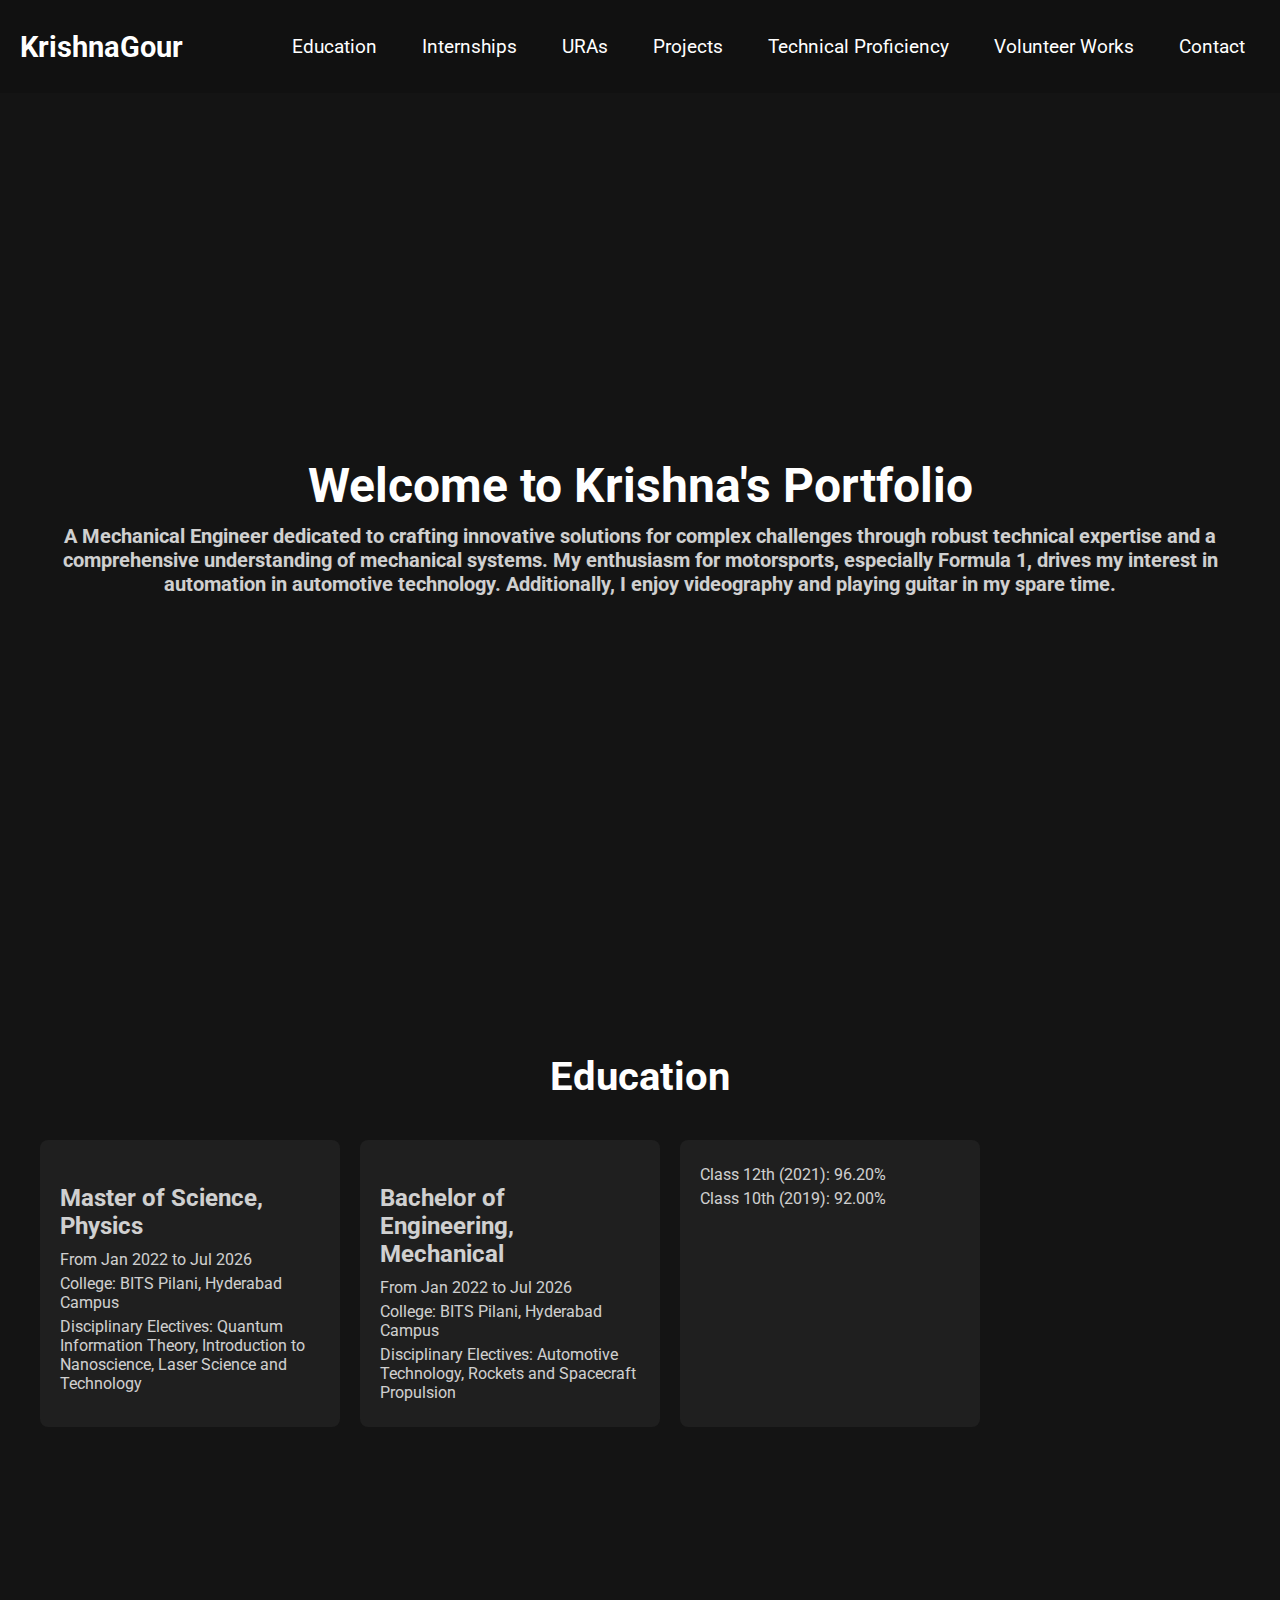
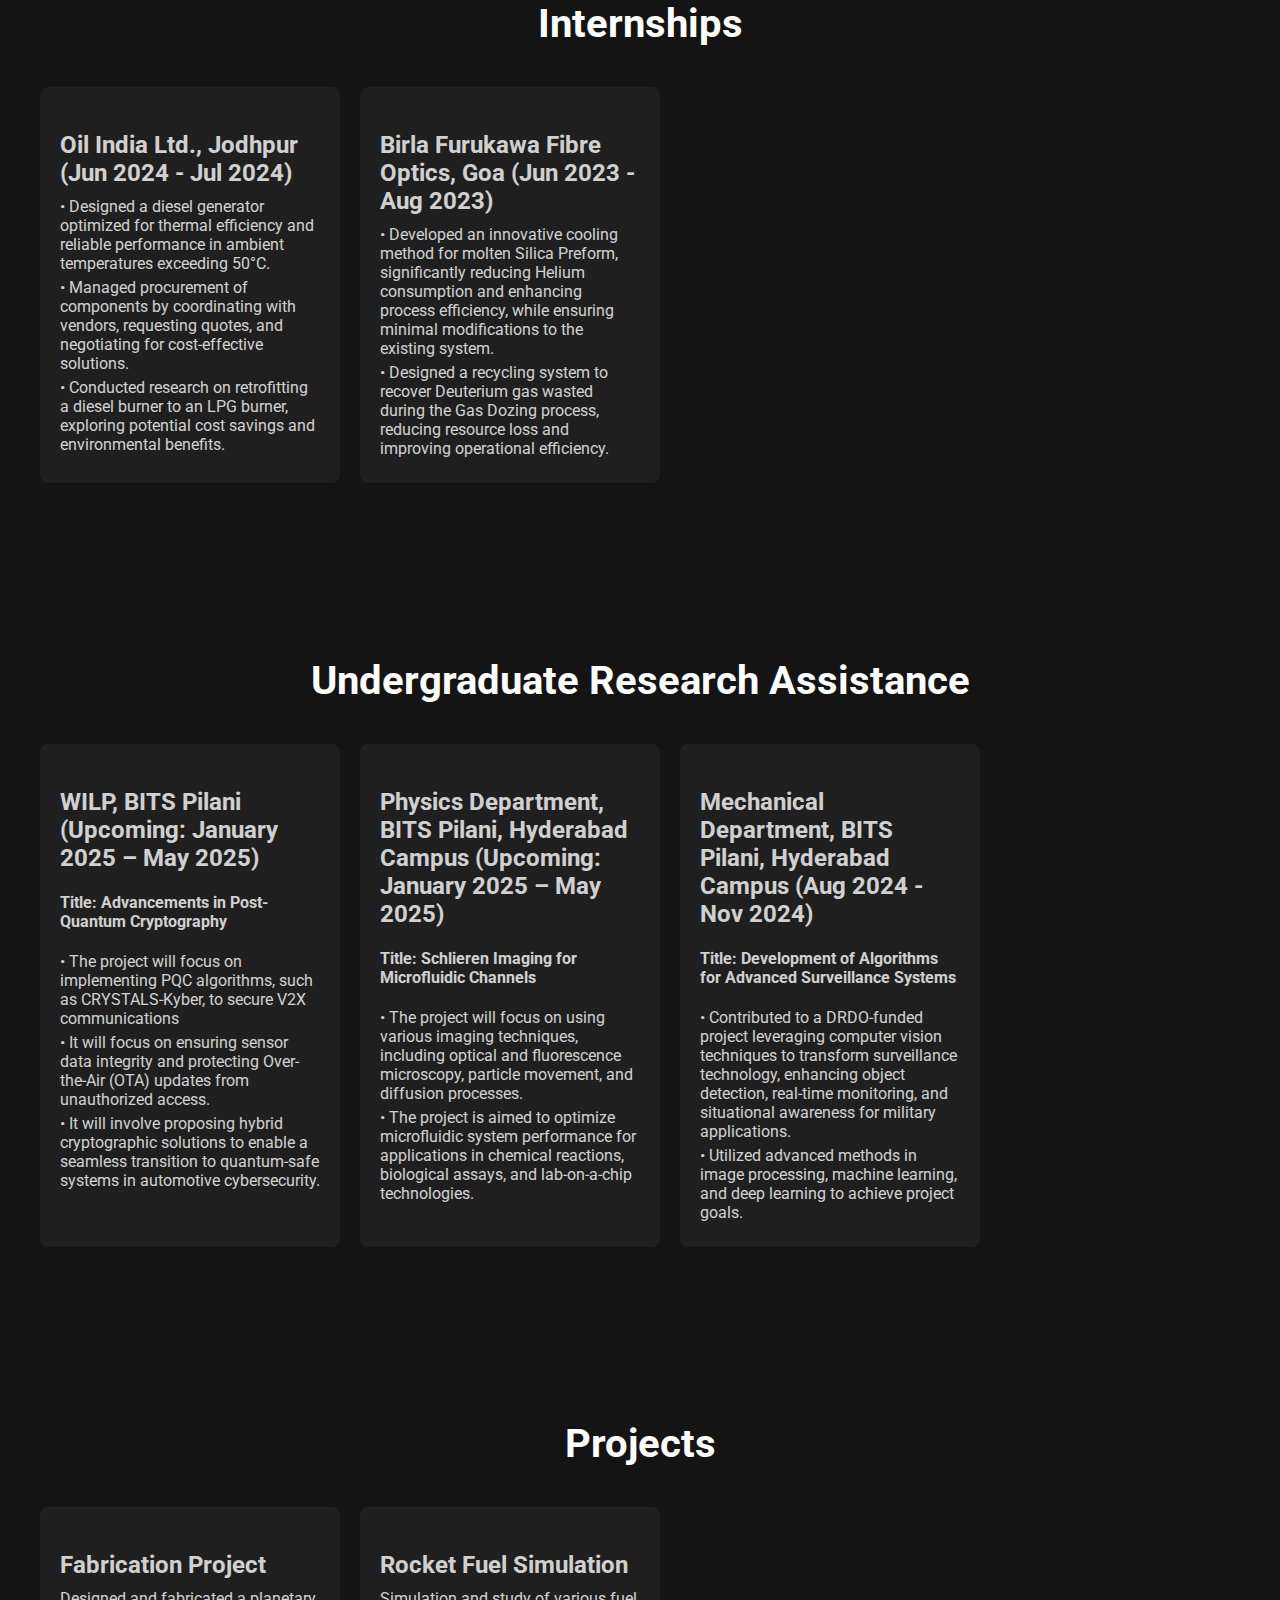
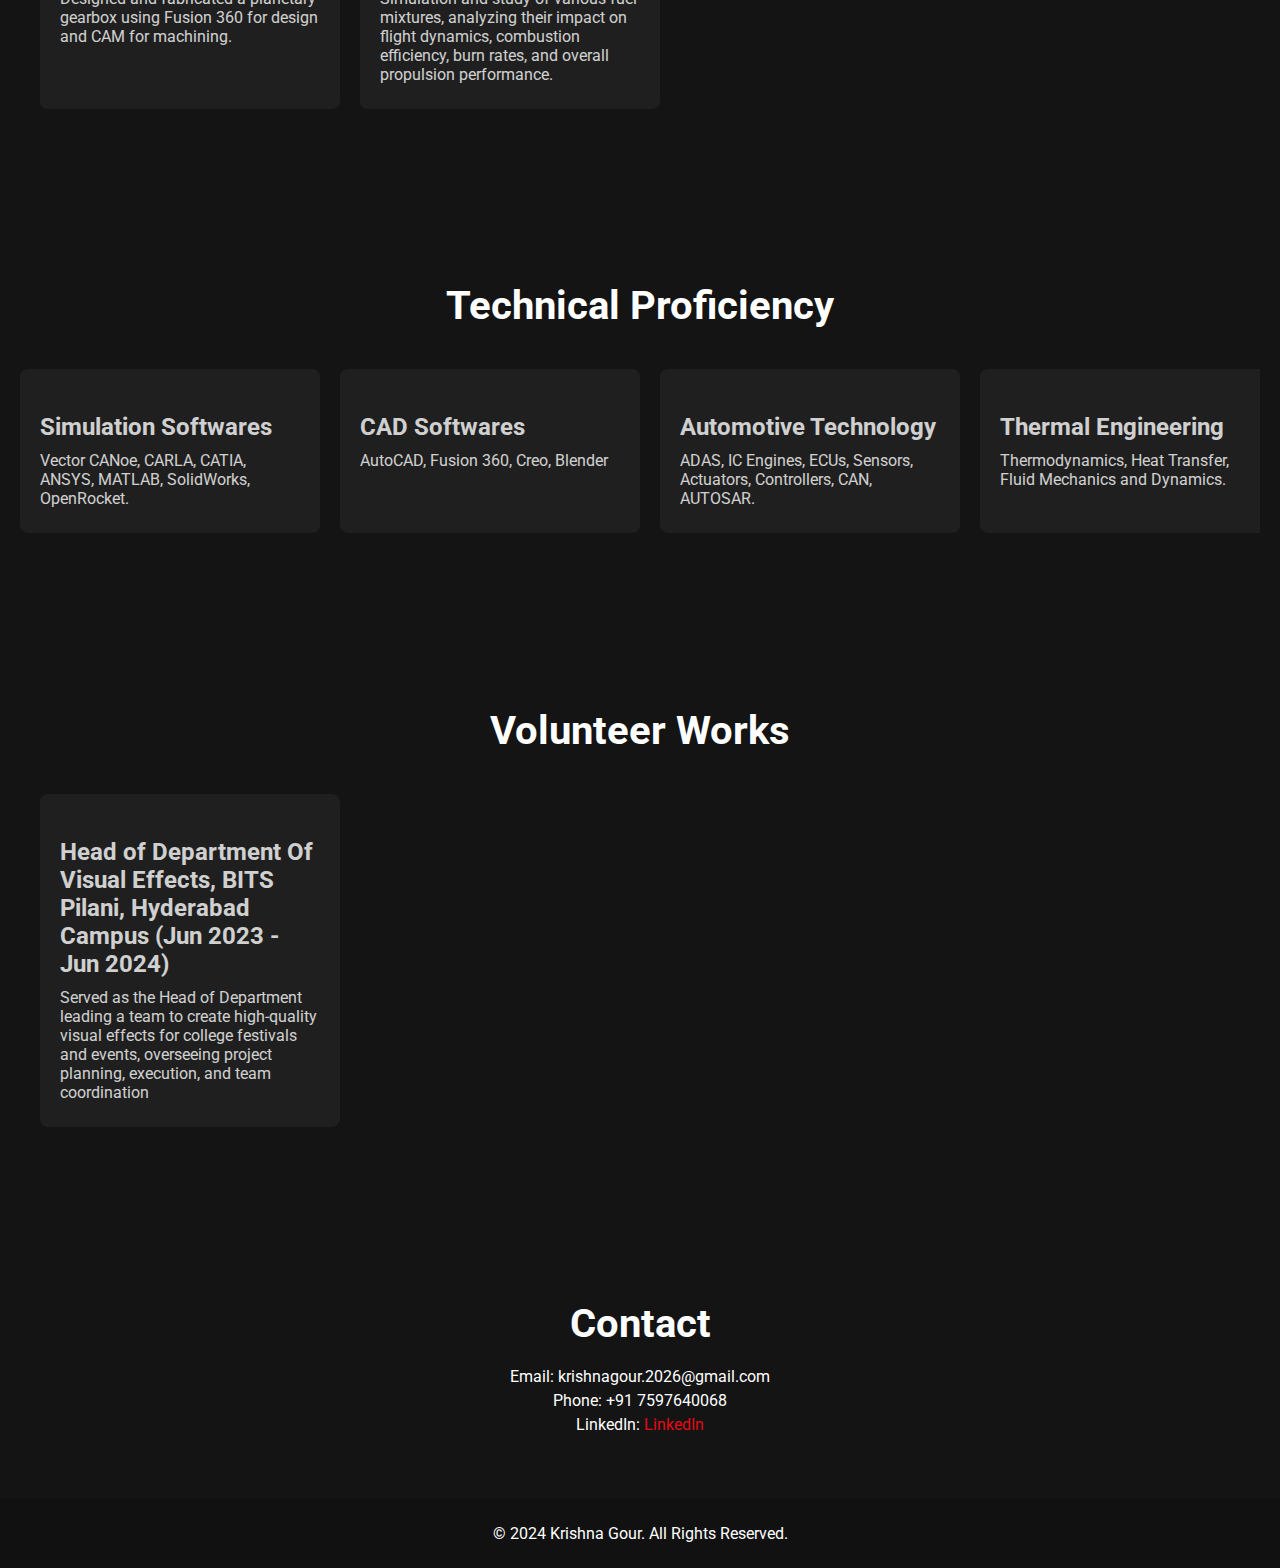
==== index.html @ 131bc6b9 "Update index.html" ====
<!DOCTYPE html>
<html lang="en">
<head>
  <meta charset="UTF-8">
  <meta name="viewport" content="width=device-width, initial-scale=1.0">
  <title>Krishna</title>
  <link rel="stylesheet" href="style.css">
  <script src="https://github.com/Krishna-Gour/er.krishnagour/blob/main/script.js"></script>
  <div id="menu-toggle" onclick="toggleMenu()">☰</div>
  <link rel="preconnect" href="https://fonts.googleapis.com">
  <link href="https://fonts.googleapis.com/css2?family=Roboto:wght@400;700&display=swap" rel="stylesheet">
</head>
<body>
  <div id="main-container">
    <nav id="navbar">
      <div id="logo">KrishnaGour</div>
      <div id="menu-toggle" onclick="toggleMenu()">☰</div>
      <div id="nav-links">
        <a href="#education">Education</a>
        <a href="#experience">Internships</a>
        <a href="#experience2">URAs</a>
        <a href="#projects">Projects</a>
        <a href="#skills">Technical Proficiency</a>
        <a href="#experience3">Volunteer Works</a>
        <a href="#contact">Contact</a>
      </div>
    </nav>

    <header id="hero">
      <div id="hero-text">
        <h1>Welcome to Krishna's Portfolio</h1>
        <h2>A Mechanical Engineer dedicated to crafting innovative solutions for complex challenges through robust technical expertise and a comprehensive understanding of mechanical systems. My enthusiasm for motorsports, especially Formula 1, drives my interest in automation in automotive technology. Additionally, I enjoy videography and playing guitar in my spare time.</h2>
      </div>
    </header>

    <section id="education" class="category slider">
      <h2>Education</h2>
      <div class="slider-container">
        <div class="slide">
          <h3>Master of Science, Physics</h3>
          <p>From Jan 2022 to Jul 2026</p>
          <p>College: BITS Pilani, Hyderabad Campus</p>
          <p>Disciplinary Electives: Quantum Information Theory, Introduction to Nanoscience, Laser Science and Technology</p>
        </div>
        <div class="slide">
          <h3>Bachelor of Engineering, Mechanical</h3>
          <p>From Jan 2022 to Jul 2026</p>
          <p>College: BITS Pilani, Hyderabad Campus</p>
          <p>Disciplinary Electives: Automotive Technology, Rockets and Spacecraft Propulsion</p>
        </div>
        <div class="slide">
          <p>Class 12th (2021): 96.20%</p>
          <p>Class 10th (2019): 92.00%</p>
        </div>
      </div>
    </section>

    <section id="experience" class="category slider">
      <h2>Internships</h2>
      <div class="slider-container">
        <div class="slide">
          <h3>Oil India Ltd., Jodhpur (Jun 2024 - Jul 2024)</h3>
             <p>• Designed a diesel generator optimized for thermal efficiency and reliable performance in ambient temperatures exceeding 50°C.</p>
             <p>• Managed procurement of components by coordinating with vendors, requesting quotes, and negotiating for cost-effective solutions.</p>
             <p>• Conducted research on retrofitting a diesel burner to an LPG burner, exploring potential cost savings and environmental benefits.</p>
        </div>
        <div class="slide">
          <h3>Birla Furukawa Fibre Optics, Goa (Jun 2023 - Aug 2023)</h3>
             <p>• Developed an innovative cooling method for molten Silica Preform, significantly reducing Helium consumption and enhancing process efficiency, while ensuring minimal modifications to the existing system.</p>
             <p>• Designed a recycling system to recover Deuterium gas wasted during the Gas Dozing process, reducing resource loss and improving operational efficiency.</p>
        </div>
      </div>
    </section>

    <section id="experience2" class="category slider">
      <h2>Undergraduate Research Assistance</h2>
      <div class="slider-container">
        <div class="slide">
          <h3>WILP, BITS Pilani (Upcoming: January 2025 – May 2025) </h3>
          <h4>Title: Advancements in Post-Quantum Cryptography </h4>
             <p>• The project will focus on implementing PQC algorithms, such as CRYSTALS-Kyber, to secure V2X communications</p>
             <p>• It will focus on ensuring sensor data integrity and protecting Over-the-Air (OTA) updates from unauthorized access.</p>
             <p>• It will involve proposing hybrid cryptographic solutions to enable a seamless transition to quantum-safe systems in automotive cybersecurity.</p>
        </div>
        <div class="slide">
          <h3>Physics Department, BITS Pilani, Hyderabad Campus (Upcoming: January 2025 – May 2025) </h3>
          <h4>Title: Schlieren Imaging for Microfluidic Channels </h4>
             <p>• The project will focus on using various imaging techniques, including optical and fluorescence microscopy, particle movement, and diffusion processes.</p>
             <p>• The project is aimed to optimize microfluidic system performance for applications in chemical reactions, biological assays, and lab-on-a-chip technologies.</p>
        </div>
        <div class="slide">
          <h3>Mechanical Department, BITS Pilani, Hyderabad Campus (Aug 2024 - Nov 2024) </h3>
          <h4>Title: Development of Algorithms for Advanced Surveillance Systems </h4>
             <p>• Contributed to a DRDO-funded project leveraging computer vision techniques to transform surveillance technology, enhancing object detection, real-time monitoring, and situational awareness for military applications.</p>
             <p>• Utilized advanced methods in image processing, machine learning, and deep learning to achieve project goals.</p>
        </div>
      </div>
    </section>

    <section id="projects" class="category slider">
      <h2>Projects</h2>
      <div class="slider-container">
        <div class="slide">
          <h3>Fabrication Project</h3>
          <p>Designed and fabricated a planetary gearbox using Fusion 360 for design and CAM for machining.</p>
        </div>
        <div class="slide">
          <h3>Rocket Fuel Simulation</h3>
          <p>Simulation and study of various fuel mixtures, analyzing their impact on flight dynamics, combustion efficiency, burn rates, and overall propulsion performance.</p>
        </div>
      </div>
    </section>

    <section id="skills" class="category slider">
      <h2>Technical Proficiency</h2>
      <div class="slider-container">
        <div class="slide">
          <h3>Simulation Softwares</h3>
          <p>Vector CANoe, CARLA, CATIA, ANSYS, MATLAB, SolidWorks, OpenRocket.</p>
        </div>
        <div class="slide">
          <h3>CAD Softwares</h3>
          <p>AutoCAD, Fusion 360, Creo, Blender</p>
        </div>
        <div class="slide">
          <h3>Automotive Technology</h3>
          <p>ADAS, IC Engines, ECUs, Sensors, Actuators, Controllers, CAN, AUTOSAR.</p>
        </div>
        <div class="slide">
          <h3>Thermal Engineering</h3>
          <p>Thermodynamics, Heat Transfer, Fluid Mechanics and Dynamics.</p>
        </div>
        <div class="slide">
          <h3>Programming Languages</h3>
          <p>C, C++, SQL</p>
        </div>
        <div class="slide">
          <h3>Computer Vision</h3>
          <p>Image Processing, Object Detection and Tracking.</p>
        </div>
        <div class="slide">
          <h3>Others</h3>
          <p>Arduino, Web Development, Mathematics, Physics, Videography</p>
        </div>
      </div>
    </section>

    <section id="experience3" class="category slider">
      <h2>Volunteer Works</h2>
      <div class="slider-container">
        <div class="slide">
          <h3>Head of Department Of Visual Effects, BITS Pilani, Hyderabad Campus (Jun 2023 - Jun 2024)</h3>
             <p>Served as the Head of Department leading a team to create high-quality visual effects for college festivals and events, overseeing project planning, execution, and team coordination</p>
        </div>
      </div>
    </section>

    <section id="contact" class="category">
      <h2>Contact</h2>
      <div class="item">
        <p>Email: krishnagour.2026@gmail.com</p>
        <p>Phone: +91 7597640068</p>
        <p>LinkedIn: <a href="https://www.linkedin.com/in/krishnagour">LinkedIn</a></p>
      </div>
    </section>
  </div>

  <footer id="footer">
    <p>&copy; 2024 Krishna Gour. All Rights Reserved.</p>
  </footer>
</body>
</html>
---- style.css ----
/* Global Styles */
body {
  font-family: 'Roboto', sans-serif;
  background-color: #141414;
  margin: 0;
  padding: 0;
  color: white;
}

#main-container {
  margin-top: 60px;
}

/* Navbar Styles */
#navbar {
  position: fixed;
  top: 0;
  width: 100%;
  background-color: #111;
  padding: 20px;
  display: flex;
  justify-content: space-between;
  align-items: center;
  z-index: 1000;
  box-sizing: border-box;
}

#logo {
  font-size: 1.8rem;
  font-weight: bold;
}

#nav-links a {
  color: white;
  margin: 15px;
  text-decoration: none;
  font-size: 1.5rem;
  transition: color 0.3s ease;
}

#nav-links a:hover {
  color: #e50914;
}

#hero {
  background-size: cover;
  background-position: center;
  height: 100vh;
  display: flex;
  justify-content: center;
  align-items: center;
  text-align: center;
}

#hero-text h1 {
  font-size: 3rem;
  margin-bottom: 10px;
}

#hero-text h2 {
  font-size: 1.25rem;
  max-width: 1200px;
  margin: 0 auto;
  opacity: 0.8;
}

.category {
  padding: 60px 20px;
  text-align: center;
}

.category h2 {
  font-size: 2.5rem;
  margin-bottom: 20px;
}

.slider-container {
  display: flex;
  overflow-x: scroll;
  padding: 20px;
  gap: 20px;
  scroll-snap-type: x mandatory;
}

.slide {
  background-color: #222;
  padding: 20px;
  border-radius: 8px;
  width: 300px;
  flex-shrink: 0;
  box-sizing: border-box;
  text-align: left;
  scroll-snap-align: start;
  opacity: 0.8;
  transition: transform 0.3s ease, opacity 0.3s ease;
}

.slide:hover {
  transform: scale(1.05);
  opacity: 1;
}

h3 {
  font-size: 1.5rem;
  margin-bottom: 10px;
}

p {
  font-size: 1rem;
  margin: 5px 0;
}

#contact .item {
  text-align: center;
}

#contact a {
  color: #e50914;
  text-decoration: none;
}

#footer {
  text-align: center;
  padding: 20px;
  background-color: #111;
  color: white;
  font-size: 0.9rem;
}

/* Custom Scrollbar */
::-webkit-scrollbar {
  width: 10px; /* Width of the scrollbar */
}

::-webkit-scrollbar-thumb {
  background-color: #e50914; /* Color of the scrollbar thumb */
  border-radius: 10px;
  transition: background-color 0.3s ease;
}

::-webkit-scrollbar-thumb:hover {
  background-color: #b30e11; /* Darker color when hovered */
}

::-webkit-scrollbar-track {
  background: #333; /* Background color of the scrollbar track */
  border-radius: 10px;
}

/* Responsive Styles */
@media (max-width: 768px) {
  #navbar {
    flex-direction: column;
    align-items: flex-start;
  }

  #nav-links {
    display: flex;
    flex-direction: column;
    align-items: flex-start;
    margin-top: 10px;
  }

  #hero-text h1 {
    font-size: 2rem;
  }

  #hero-text h2 {
    font-size: 1.2rem;
  }

  .slider-container {
    flex-direction: column;
  }
}

/* Navbar Styles */
#navbar {
  position: fixed;
  top: 0;
  width: 100%;
  background-color: #111;
  padding: 20px;
  display: flex;
  justify-content: space-between;
  align-items: center;
  z-index: 1000;
  box-sizing: border-box;
}

#logo {
  font-size: 1.8rem;
  font-weight: bold;
}

#nav-links {
  display: flex;
  gap: 15px;
}

#nav-links a {
  color: white;
  text-decoration: none;
  font-size: 1.2rem;
  transition: color 0.3s ease;
}

#nav-links a:hover {
  color: #e50914;
}

/* Menu Toggle Button */
#menu-toggle {
  display: none;
  font-size: 2rem;
  color: white;
  cursor: pointer;
}

/* Responsive Styles */
@media (max-width: 768px) {
  #menu-toggle {
    display: block;
  }

#nav-links {
  display: none;
  flex-direction: column;
  background-color: #111;
  position: absolute;
  top: 60px;
  right: 0;
  width: 100%;
  padding: 10px 0;
}

/* Show dropdown menu when active */
#nav-links.active {
  display: flex;
}

/* Menu toggle button */
#menu-toggle {
  display: none;
  font-size: 2rem;
  color: white;
  cursor: pointer;
}

/* Responsive styles */
@media (max-width: 768px) {
  #menu-toggle {
    display: block; /* Show hamburger icon */
  }

  #nav-links {
    display: none; /* Hide menu by default */
  }

  #nav-links.active {
    display: flex; /* Show menu when active */
  }
}
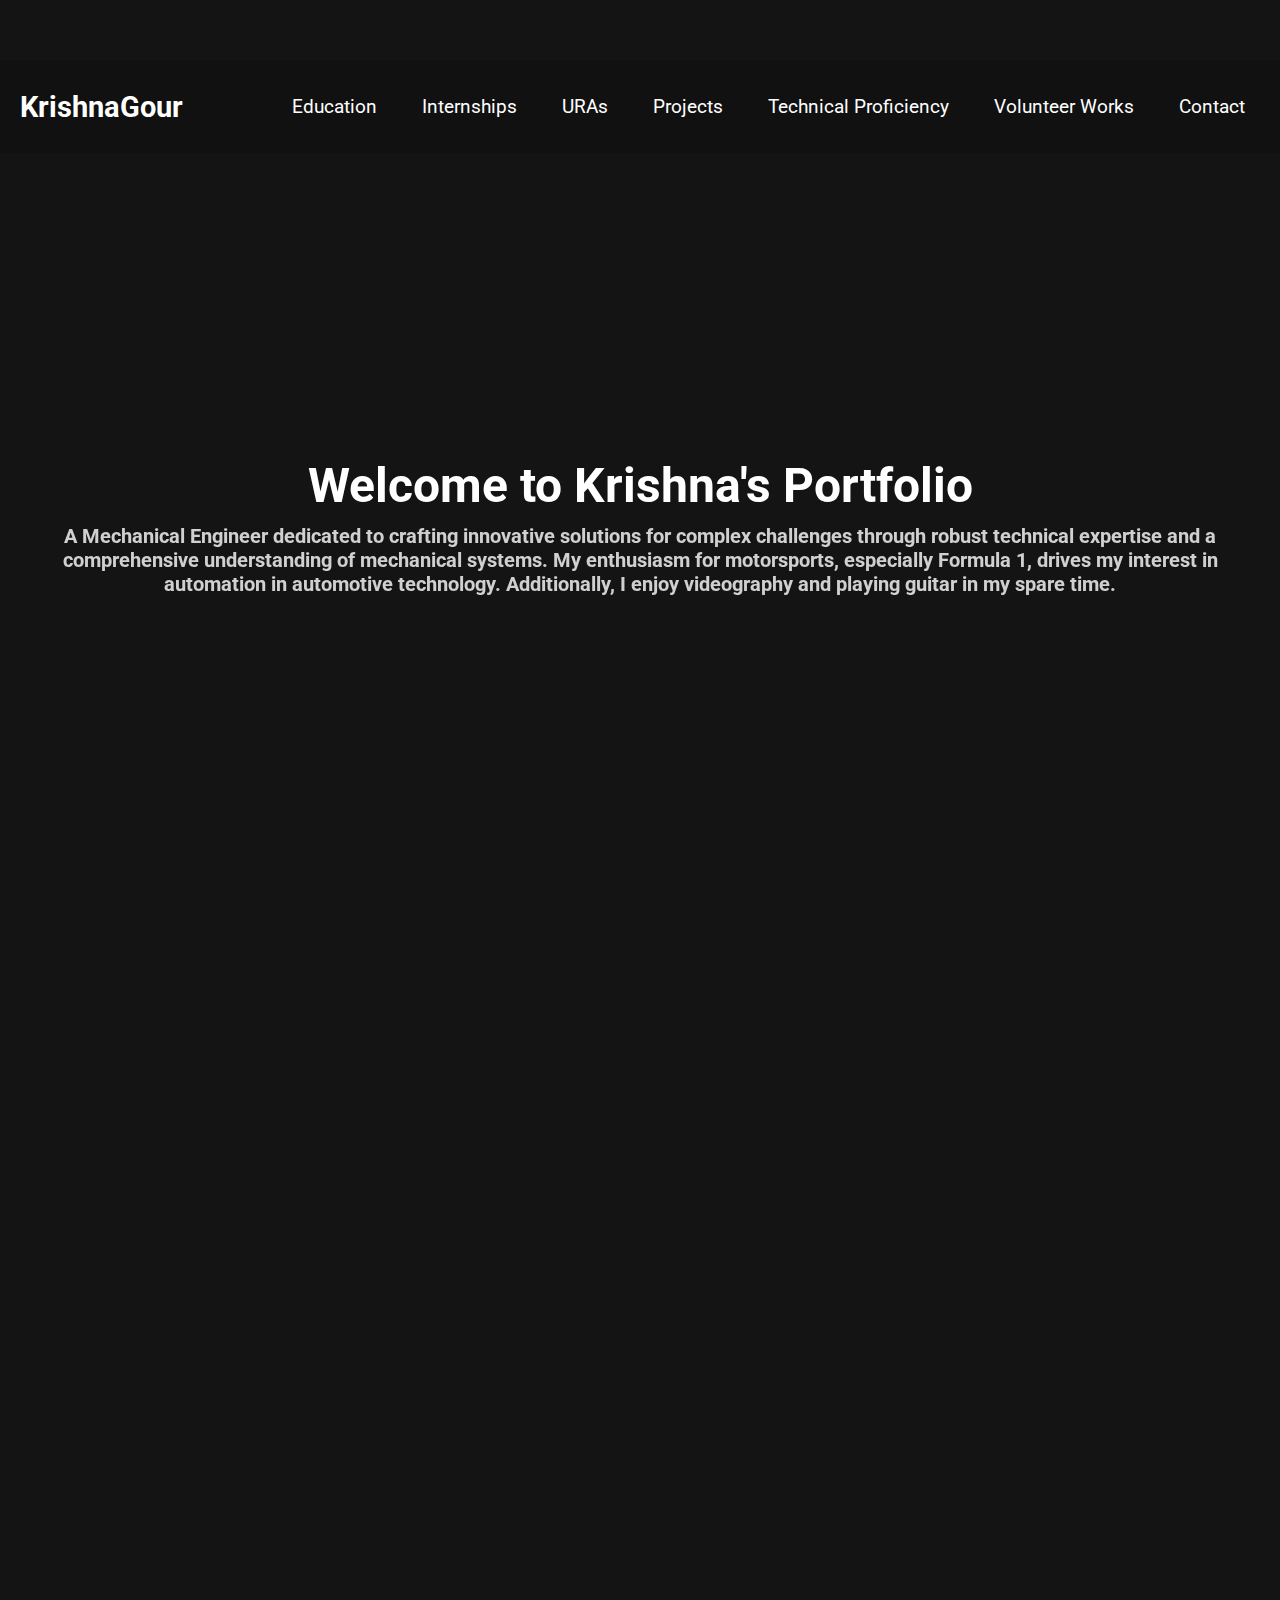
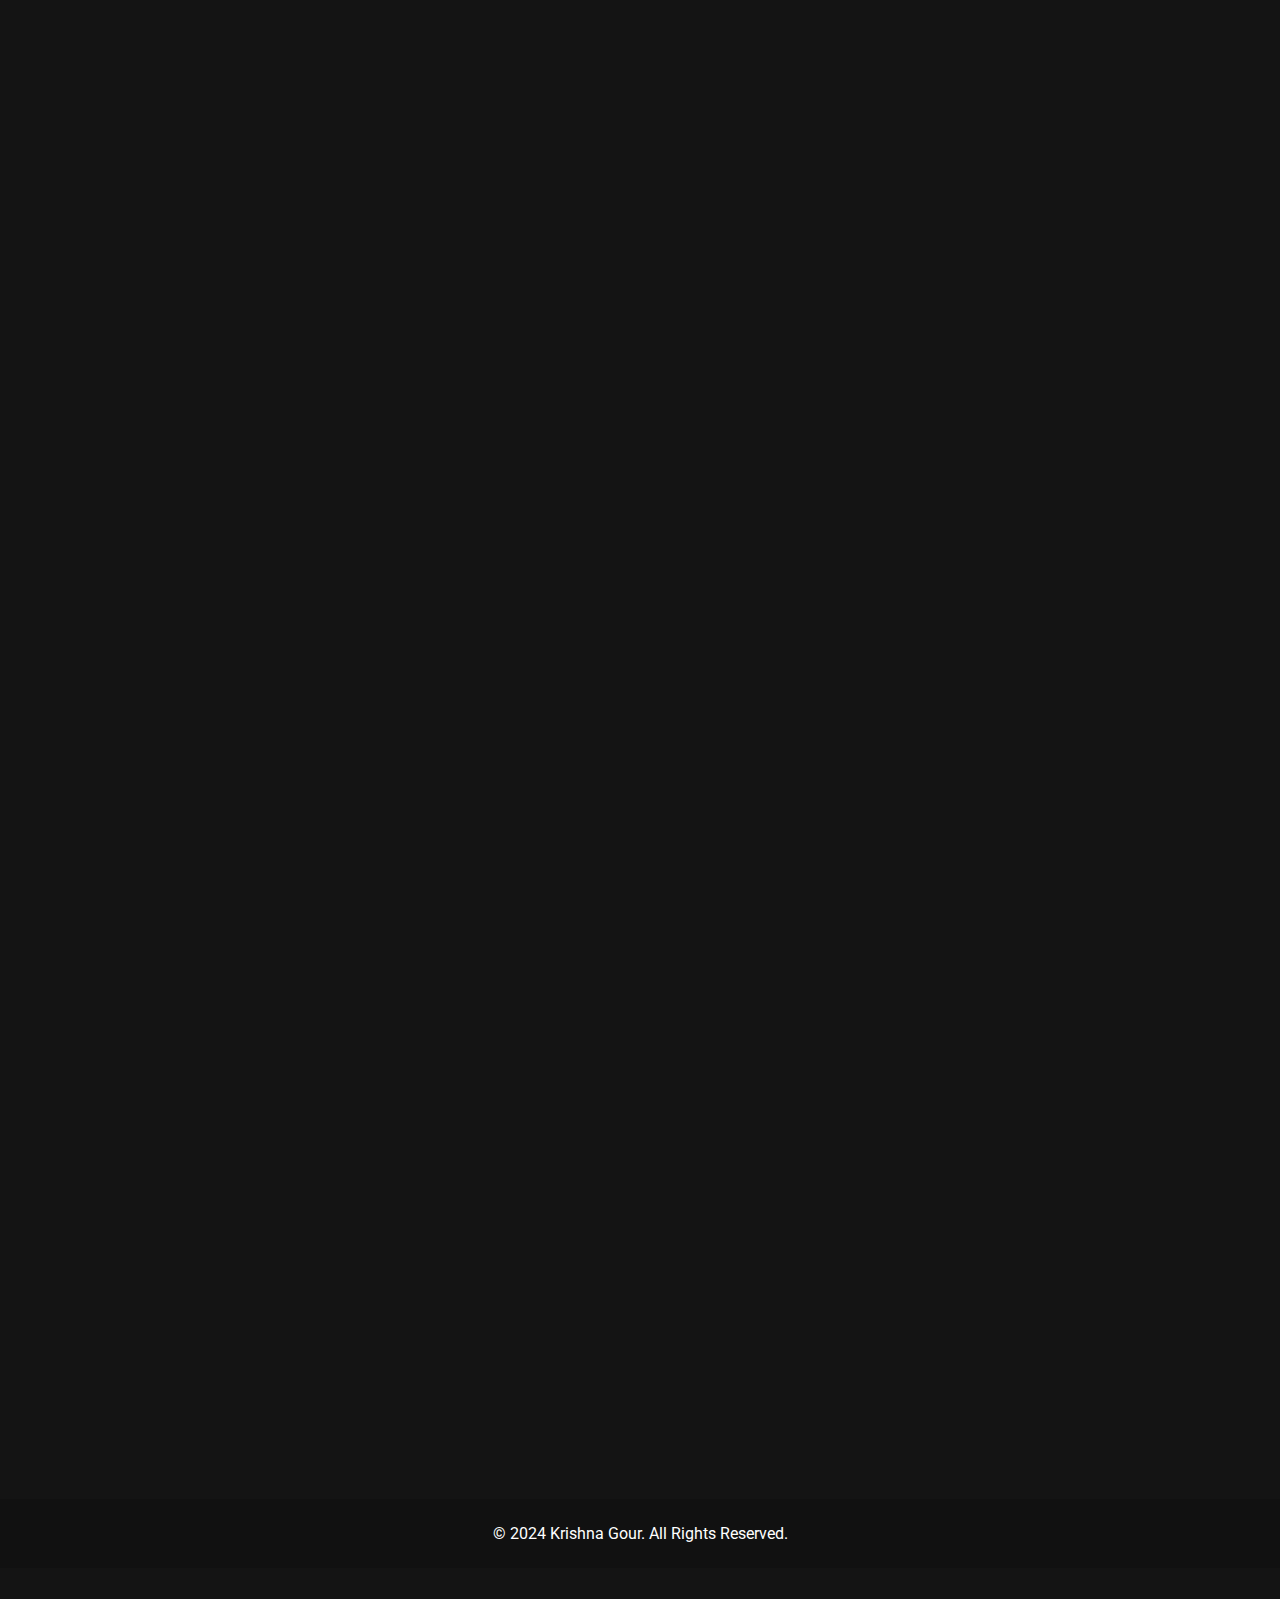
==== commit 659ab946: "Update index.html" ====
--- a/index.html
+++ b/index.html
@@ -5,13 +5,19 @@
   <meta name="viewport" content="width=device-width, initial-scale=1.0">
   <title>Krishna</title>
   <link rel="stylesheet" href="style.css">
-  <script src="https://github.com/Krishna-Gour/er.krishnagour/blob/main/script.js"></script>
+  <script src="script.js"></script>
   <div id="menu-toggle" onclick="toggleMenu()">☰</div>
   <link rel="preconnect" href="https://fonts.googleapis.com">
   <link href="https://fonts.googleapis.com/css2?family=Roboto:wght@400;700&display=swap" rel="stylesheet">
+  <link href="https://cdn.jsdelivr.net/npm/aos@2.3.4/dist/aos.css" rel="stylesheet">
 </head>
+<script src="https://cdn.jsdelivr.net/npm/aos@2.3.4/dist/aos.js"></script>
+<script>
+  AOS.init();
+</script>
+
 <body>
-  <div id="main-container">
+  <div id="main-container" data-aos="fade-up">
     <nav id="navbar">
       <div id="logo">KrishnaGour</div>
       <div id="menu-toggle" onclick="toggleMenu()">☰</div>
@@ -33,7 +39,7 @@
       </div>
     </header>
 
-    <section id="education" class="category slider">
+    <section id="education" class="category slider" data-aos="fade-up">
       <h2>Education</h2>
       <div class="slider-container">
         <div class="slide">
@@ -55,7 +61,7 @@
       </div>
     </section>
 
-    <section id="experience" class="category slider">
+    <section id="experience" class="category slider" data-aos="fade-up">
       <h2>Internships</h2>
       <div class="slider-container">
         <div class="slide">
@@ -72,7 +78,7 @@
       </div>
     </section>
 
-    <section id="experience2" class="category slider">
+    <section id="experience2" class="category slider" data-aos="fade-up">
       <h2>Undergraduate Research Assistance</h2>
       <div class="slider-container">
         <div class="slide">
@@ -97,7 +103,7 @@
       </div>
     </section>
 
-    <section id="projects" class="category slider">
+    <section id="projects" class="category slider" data-aos="fade-up">
       <h2>Projects</h2>
       <div class="slider-container">
         <div class="slide">
@@ -111,7 +117,7 @@
       </div>
     </section>
 
-    <section id="skills" class="category slider">
+    <section id="skills" class="category slider" data-aos="fade-up">
       <h2>Technical Proficiency</h2>
       <div class="slider-container">
         <div class="slide">
@@ -145,7 +151,7 @@
       </div>
     </section>
 
-    <section id="experience3" class="category slider">
+    <section id="experience3" class="category slider" data-aos="fade-up">
       <h2>Volunteer Works</h2>
       <div class="slider-container">
         <div class="slide">
@@ -155,7 +161,7 @@
       </div>
     </section>
 
-    <section id="contact" class="category">
+    <section id="contact" class="category" data-aos="fade-up">
       <h2>Contact</h2>
       <div class="item">
         <p>Email: krishnagour.2026@gmail.com</p>
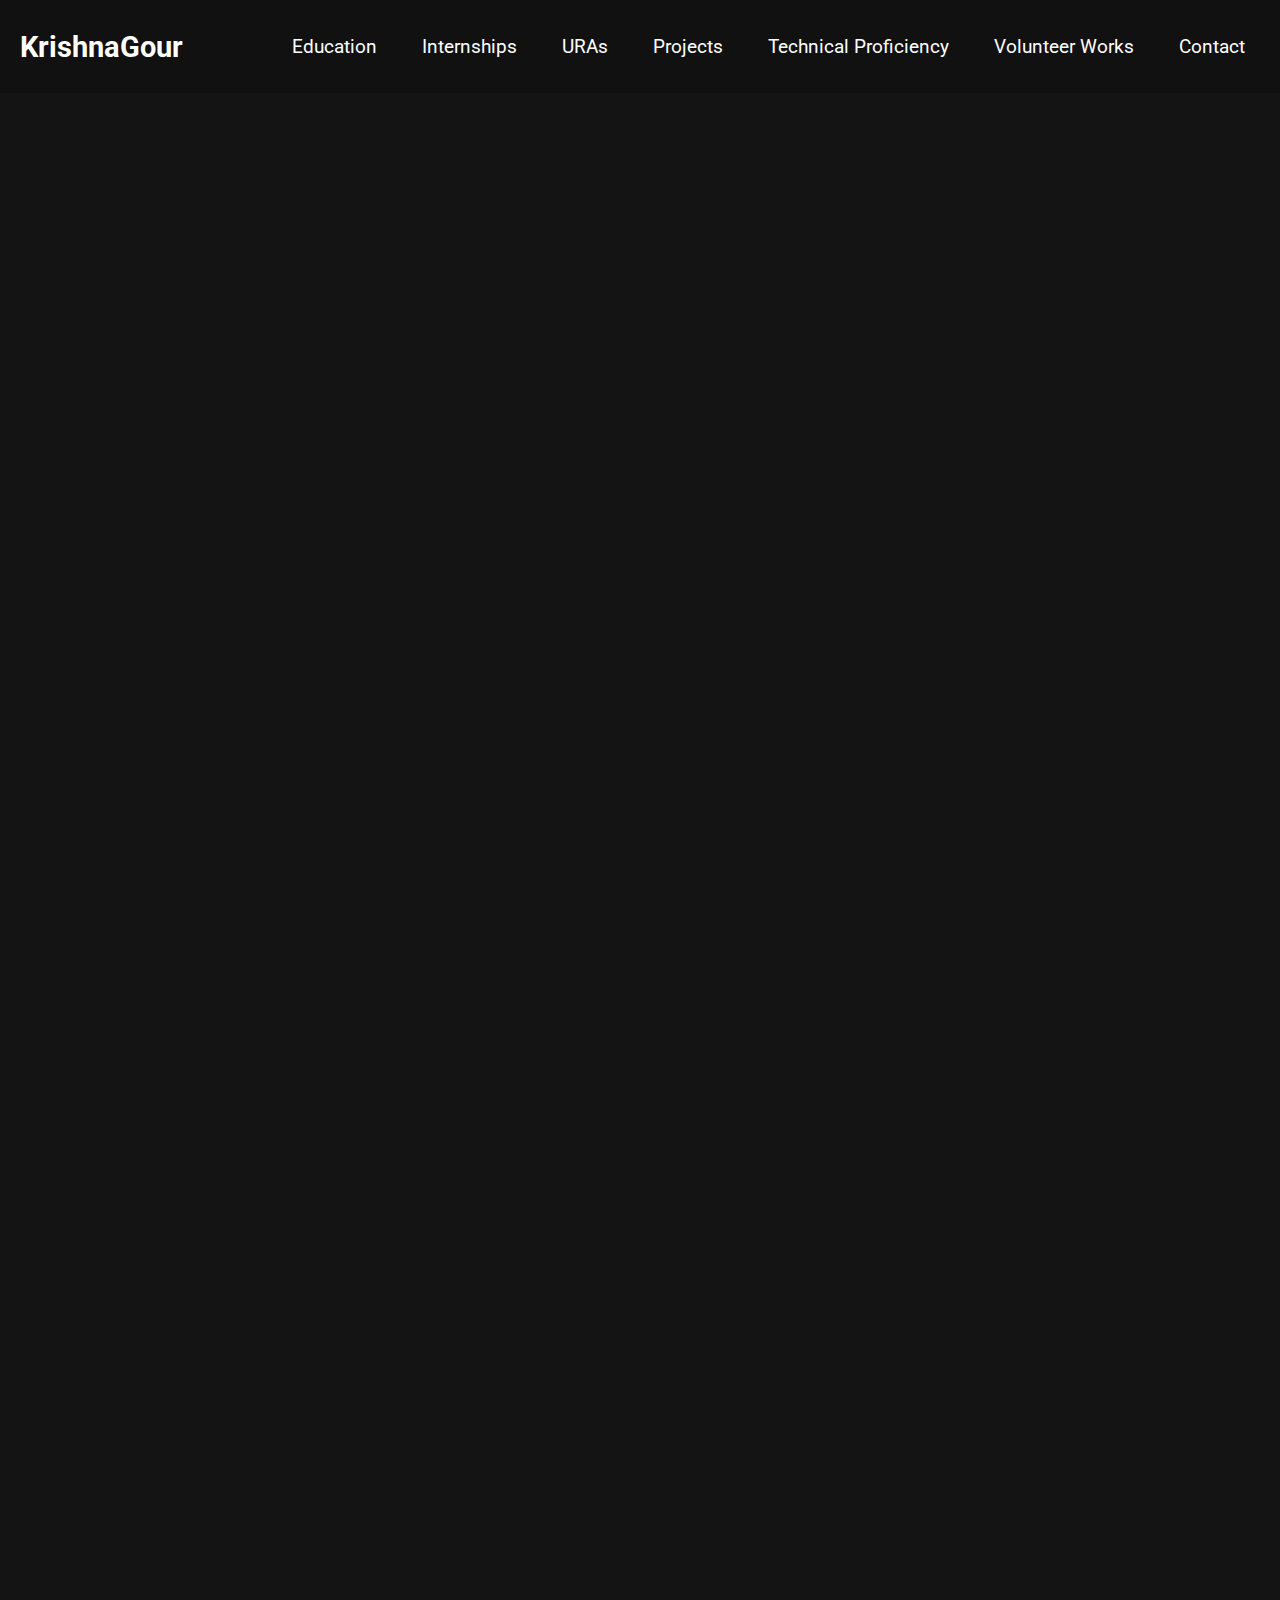
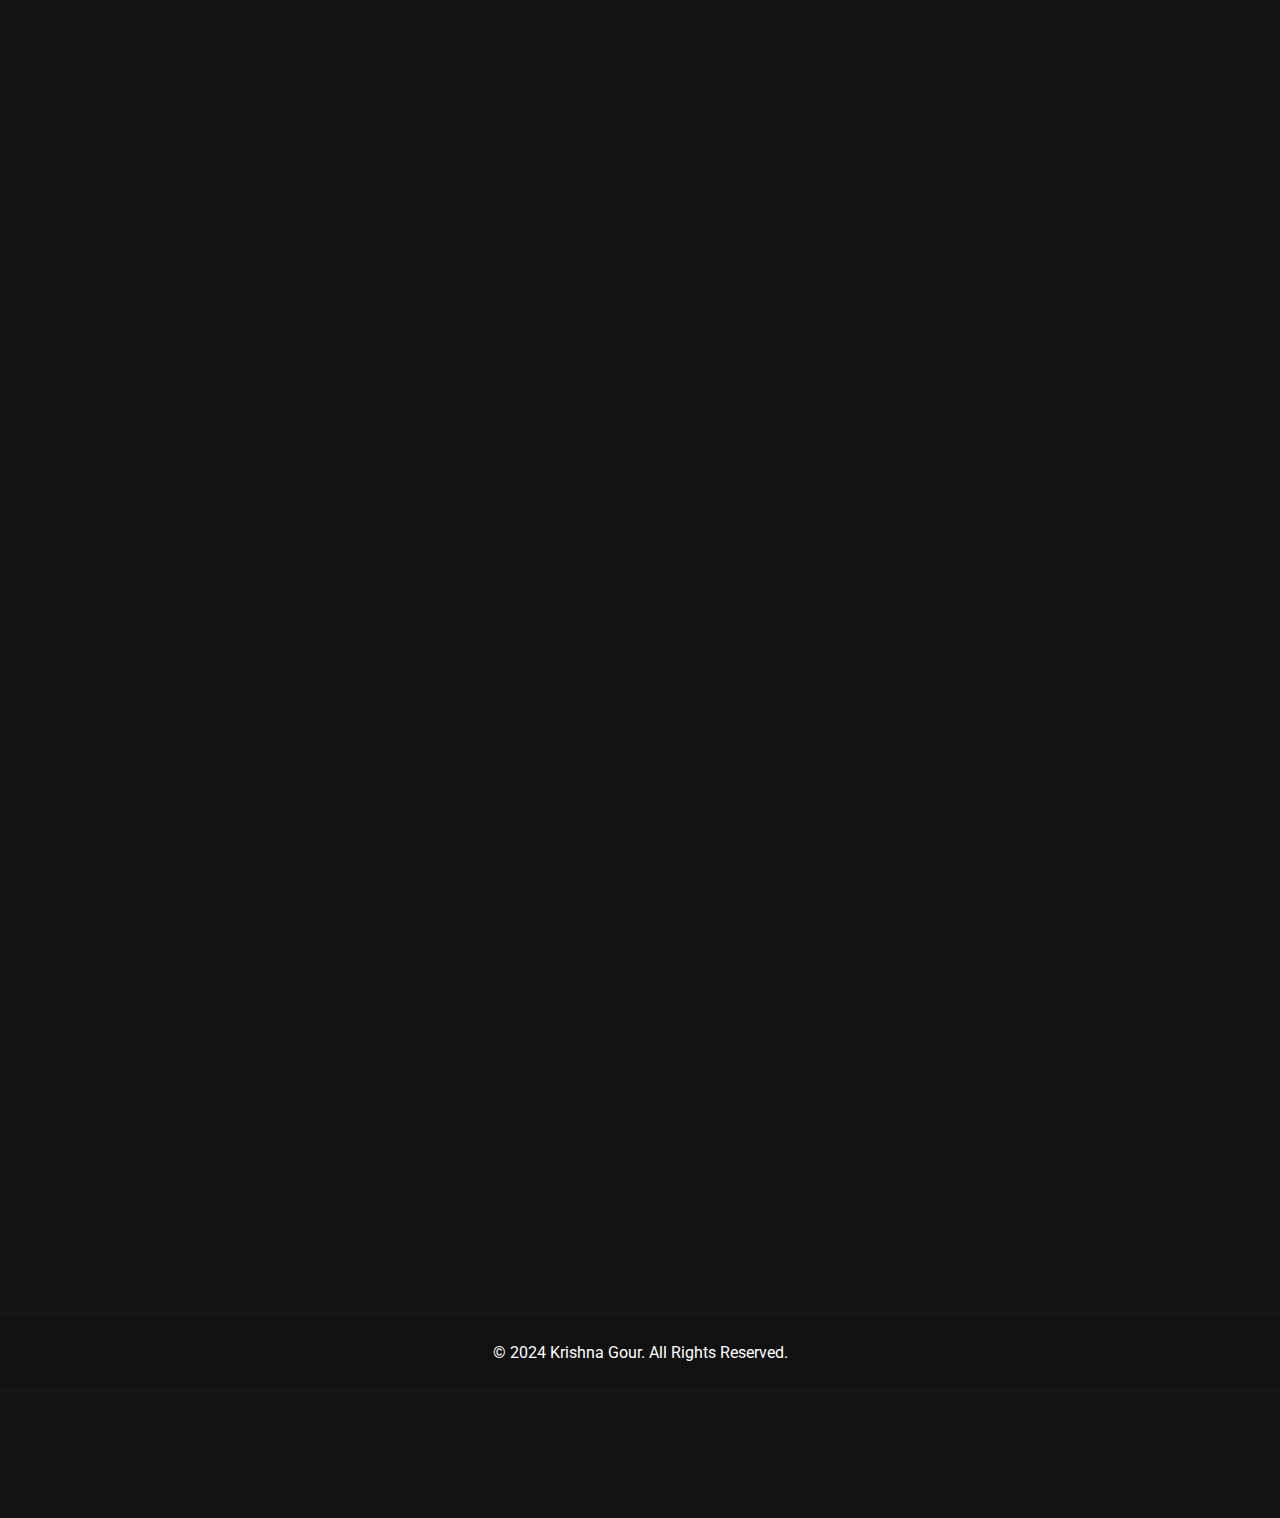
==== commit 36a479a2: "Update index.html" ====
--- a/index.html
+++ b/index.html
@@ -1,4 +1,4 @@
-<!DOCTYPE html>
+<!DOCTYPE html> 
 <html lang="en">
 <head>
   <meta charset="UTF-8">
@@ -6,7 +6,6 @@
   <title>Krishna</title>
   <link rel="stylesheet" href="style.css">
   <script src="script.js"></script>
-  <div id="menu-toggle" onclick="toggleMenu()">☰</div>
   <link rel="preconnect" href="https://fonts.googleapis.com">
   <link href="https://fonts.googleapis.com/css2?family=Roboto:wght@400;700&display=swap" rel="stylesheet">
   <link href="https://cdn.jsdelivr.net/npm/aos@2.3.4/dist/aos.css" rel="stylesheet">
@@ -17,21 +16,21 @@
 </script>
 
 <body>
+  <nav id="navbar">
+    <div id="logo">KrishnaGour</div>
+    <div id="menu-toggle" onclick="toggleMenu()">☰</div>
+    <div id="nav-links">
+      <a href="#education">Education</a>
+      <a href="#experience">Internships</a>
+      <a href="#experience2">URAs</a>
+      <a href="#projects">Projects</a>
+      <a href="#skills">Technical Proficiency</a>
+      <a href="#experience3">Volunteer Works</a>
+      <a href="#contact">Contact</a>
+    </div>
+  </nav>
+
   <div id="main-container" data-aos="fade-up">
-    <nav id="navbar">
-      <div id="logo">KrishnaGour</div>
-      <div id="menu-toggle" onclick="toggleMenu()">☰</div>
-      <div id="nav-links">
-        <a href="#education">Education</a>
-        <a href="#experience">Internships</a>
-        <a href="#experience2">URAs</a>
-        <a href="#projects">Projects</a>
-        <a href="#skills">Technical Proficiency</a>
-        <a href="#experience3">Volunteer Works</a>
-        <a href="#contact">Contact</a>
-      </div>
-    </nav>
-
     <header id="hero">
       <div id="hero-text">
         <h1>Welcome to Krishna's Portfolio</h1>
@@ -66,39 +65,14 @@
       <div class="slider-container">
         <div class="slide">
           <h3>Oil India Ltd., Jodhpur (Jun 2024 - Jul 2024)</h3>
-             <p>• Designed a diesel generator optimized for thermal efficiency and reliable performance in ambient temperatures exceeding 50°C.</p>
-             <p>• Managed procurement of components by coordinating with vendors, requesting quotes, and negotiating for cost-effective solutions.</p>
-             <p>• Conducted research on retrofitting a diesel burner to an LPG burner, exploring potential cost savings and environmental benefits.</p>
+          <p>• Designed a diesel generator optimized for thermal efficiency and reliable performance in ambient temperatures exceeding 50°C.</p>
+          <p>• Managed procurement of components by coordinating with vendors, requesting quotes, and negotiating for cost-effective solutions.</p>
+          <p>• Conducted research on retrofitting a diesel burner to an LPG burner, exploring potential cost savings and environmental benefits.</p>
         </div>
         <div class="slide">
           <h3>Birla Furukawa Fibre Optics, Goa (Jun 2023 - Aug 2023)</h3>
-             <p>• Developed an innovative cooling method for molten Silica Preform, significantly reducing Helium consumption and enhancing process efficiency, while ensuring minimal modifications to the existing system.</p>
-             <p>• Designed a recycling system to recover Deuterium gas wasted during the Gas Dozing process, reducing resource loss and improving operational efficiency.</p>
-        </div>
-      </div>
-    </section>
-
-    <section id="experience2" class="category slider" data-aos="fade-up">
-      <h2>Undergraduate Research Assistance</h2>
-      <div class="slider-container">
-        <div class="slide">
-          <h3>WILP, BITS Pilani (Upcoming: January 2025 – May 2025) </h3>
-          <h4>Title: Advancements in Post-Quantum Cryptography </h4>
-             <p>• The project will focus on implementing PQC algorithms, such as CRYSTALS-Kyber, to secure V2X communications</p>
-             <p>• It will focus on ensuring sensor data integrity and protecting Over-the-Air (OTA) updates from unauthorized access.</p>
-             <p>• It will involve proposing hybrid cryptographic solutions to enable a seamless transition to quantum-safe systems in automotive cybersecurity.</p>
-        </div>
-        <div class="slide">
-          <h3>Physics Department, BITS Pilani, Hyderabad Campus (Upcoming: January 2025 – May 2025) </h3>
-          <h4>Title: Schlieren Imaging for Microfluidic Channels </h4>
-             <p>• The project will focus on using various imaging techniques, including optical and fluorescence microscopy, particle movement, and diffusion processes.</p>
-             <p>• The project is aimed to optimize microfluidic system performance for applications in chemical reactions, biological assays, and lab-on-a-chip technologies.</p>
-        </div>
-        <div class="slide">
-          <h3>Mechanical Department, BITS Pilani, Hyderabad Campus (Aug 2024 - Nov 2024) </h3>
-          <h4>Title: Development of Algorithms for Advanced Surveillance Systems </h4>
-             <p>• Contributed to a DRDO-funded project leveraging computer vision techniques to transform surveillance technology, enhancing object detection, real-time monitoring, and situational awareness for military applications.</p>
-             <p>• Utilized advanced methods in image processing, machine learning, and deep learning to achieve project goals.</p>
+          <p>• Developed an innovative cooling method for molten Silica Preform, significantly reducing Helium consumption and enhancing process efficiency, while ensuring minimal modifications to the existing system.</p>
+          <p>• Designed a recycling system to recover Deuterium gas wasted during the Gas Dozing process, reducing resource loss and improving operational efficiency.</p>
         </div>
       </div>
     </section>
@@ -117,56 +91,12 @@
       </div>
     </section>
 
-    <section id="skills" class="category slider" data-aos="fade-up">
-      <h2>Technical Proficiency</h2>
-      <div class="slider-container">
-        <div class="slide">
-          <h3>Simulation Softwares</h3>
-          <p>Vector CANoe, CARLA, CATIA, ANSYS, MATLAB, SolidWorks, OpenRocket.</p>
-        </div>
-        <div class="slide">
-          <h3>CAD Softwares</h3>
-          <p>AutoCAD, Fusion 360, Creo, Blender</p>
-        </div>
-        <div class="slide">
-          <h3>Automotive Technology</h3>
-          <p>ADAS, IC Engines, ECUs, Sensors, Actuators, Controllers, CAN, AUTOSAR.</p>
-        </div>
-        <div class="slide">
-          <h3>Thermal Engineering</h3>
-          <p>Thermodynamics, Heat Transfer, Fluid Mechanics and Dynamics.</p>
-        </div>
-        <div class="slide">
-          <h3>Programming Languages</h3>
-          <p>C, C++, SQL</p>
-        </div>
-        <div class="slide">
-          <h3>Computer Vision</h3>
-          <p>Image Processing, Object Detection and Tracking.</p>
-        </div>
-        <div class="slide">
-          <h3>Others</h3>
-          <p>Arduino, Web Development, Mathematics, Physics, Videography</p>
-        </div>
-      </div>
-    </section>
-
-    <section id="experience3" class="category slider" data-aos="fade-up">
-      <h2>Volunteer Works</h2>
-      <div class="slider-container">
-        <div class="slide">
-          <h3>Head of Department Of Visual Effects, BITS Pilani, Hyderabad Campus (Jun 2023 - Jun 2024)</h3>
-             <p>Served as the Head of Department leading a team to create high-quality visual effects for college festivals and events, overseeing project planning, execution, and team coordination</p>
-        </div>
-      </div>
-    </section>
-
     <section id="contact" class="category" data-aos="fade-up">
       <h2>Contact</h2>
       <div class="item">
-        <p>Email: krishnagour.2026@gmail.com</p>
-        <p>Phone: +91 7597640068</p>
-        <p>LinkedIn: <a href="https://www.linkedin.com/in/krishnagour">LinkedIn</a></p>
+        <p>Email: <a href="mailto:krishnagour.2026@gmail.com" target="_blank">krishnagour.2026@gmail.com</a></p>
+        <p>Phone: <a href="tel:+917597640068" target="_blank">+91 7597640068</a></p>
+        <p>LinkedIn: <a href="https://www.linkedin.com/in/krishnagour" target="_blank">LinkedIn</a></p>
       </div>
     </section>
   </div>
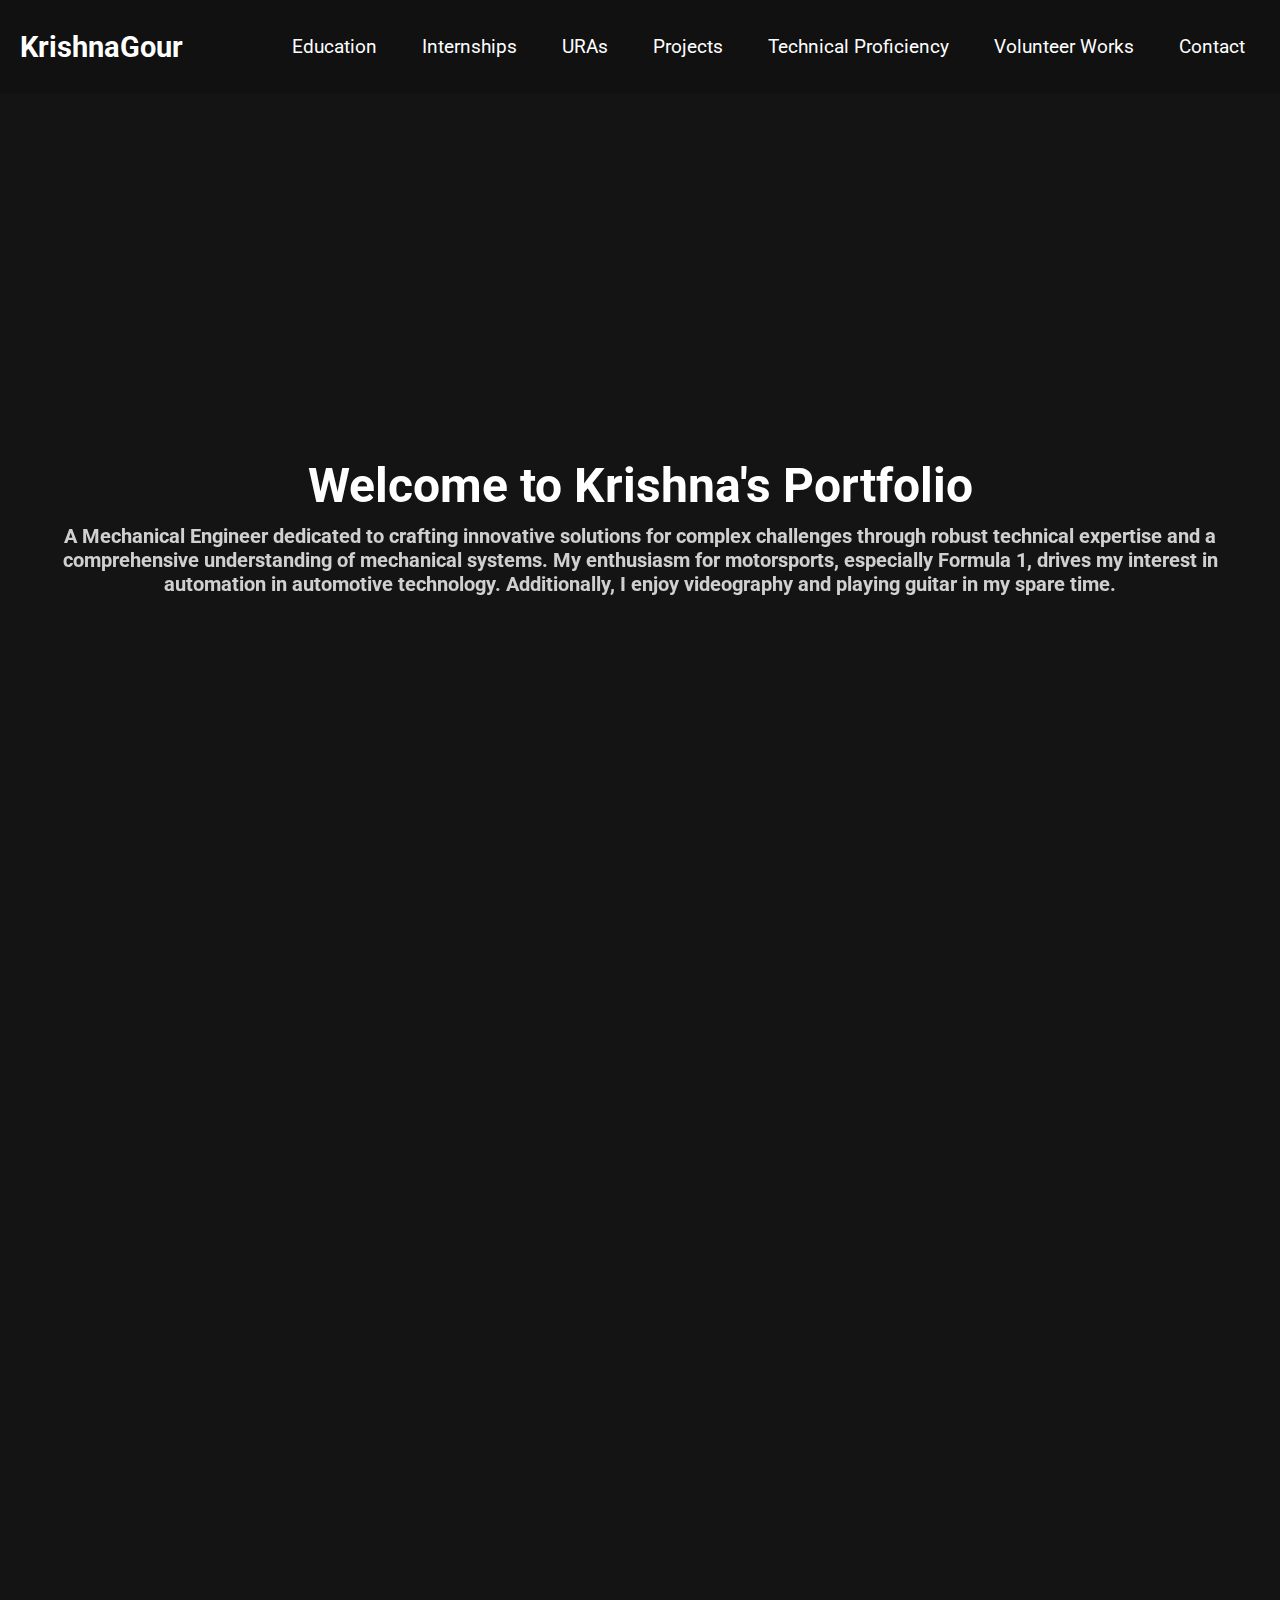
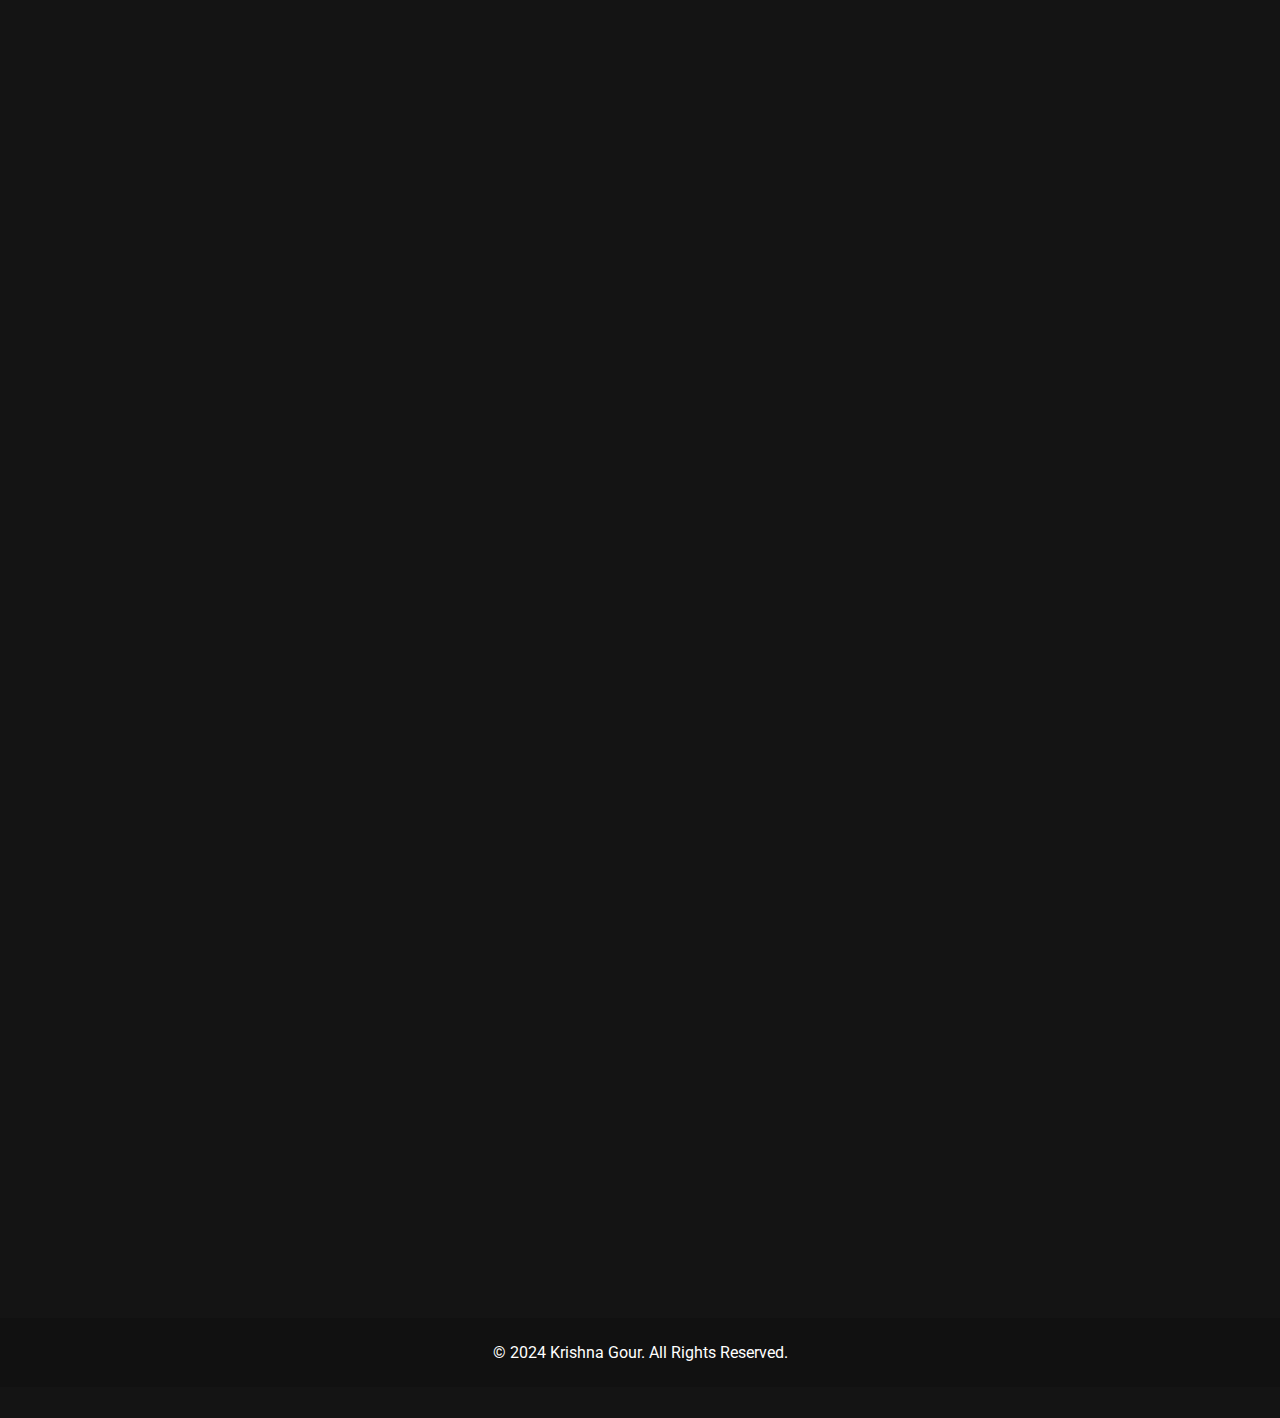
==== commit cbefc571: "Update index.html" ====
--- a/index.html
+++ b/index.html
@@ -10,12 +10,12 @@
   <link href="https://fonts.googleapis.com/css2?family=Roboto:wght@400;700&display=swap" rel="stylesheet">
   <link href="https://cdn.jsdelivr.net/npm/aos@2.3.4/dist/aos.css" rel="stylesheet">
 </head>
-<script src="https://cdn.jsdelivr.net/npm/aos@2.3.4/dist/aos.js"></script>
-<script>
-  AOS.init();
-</script>
+<body>
+  <script src="https://cdn.jsdelivr.net/npm/aos@2.3.4/dist/aos.js"></script>
+  <script>
+    AOS.init();
+  </script>
 
-<body>
   <nav id="navbar">
     <div id="logo">KrishnaGour</div>
     <div id="menu-toggle" onclick="toggleMenu()">☰</div>
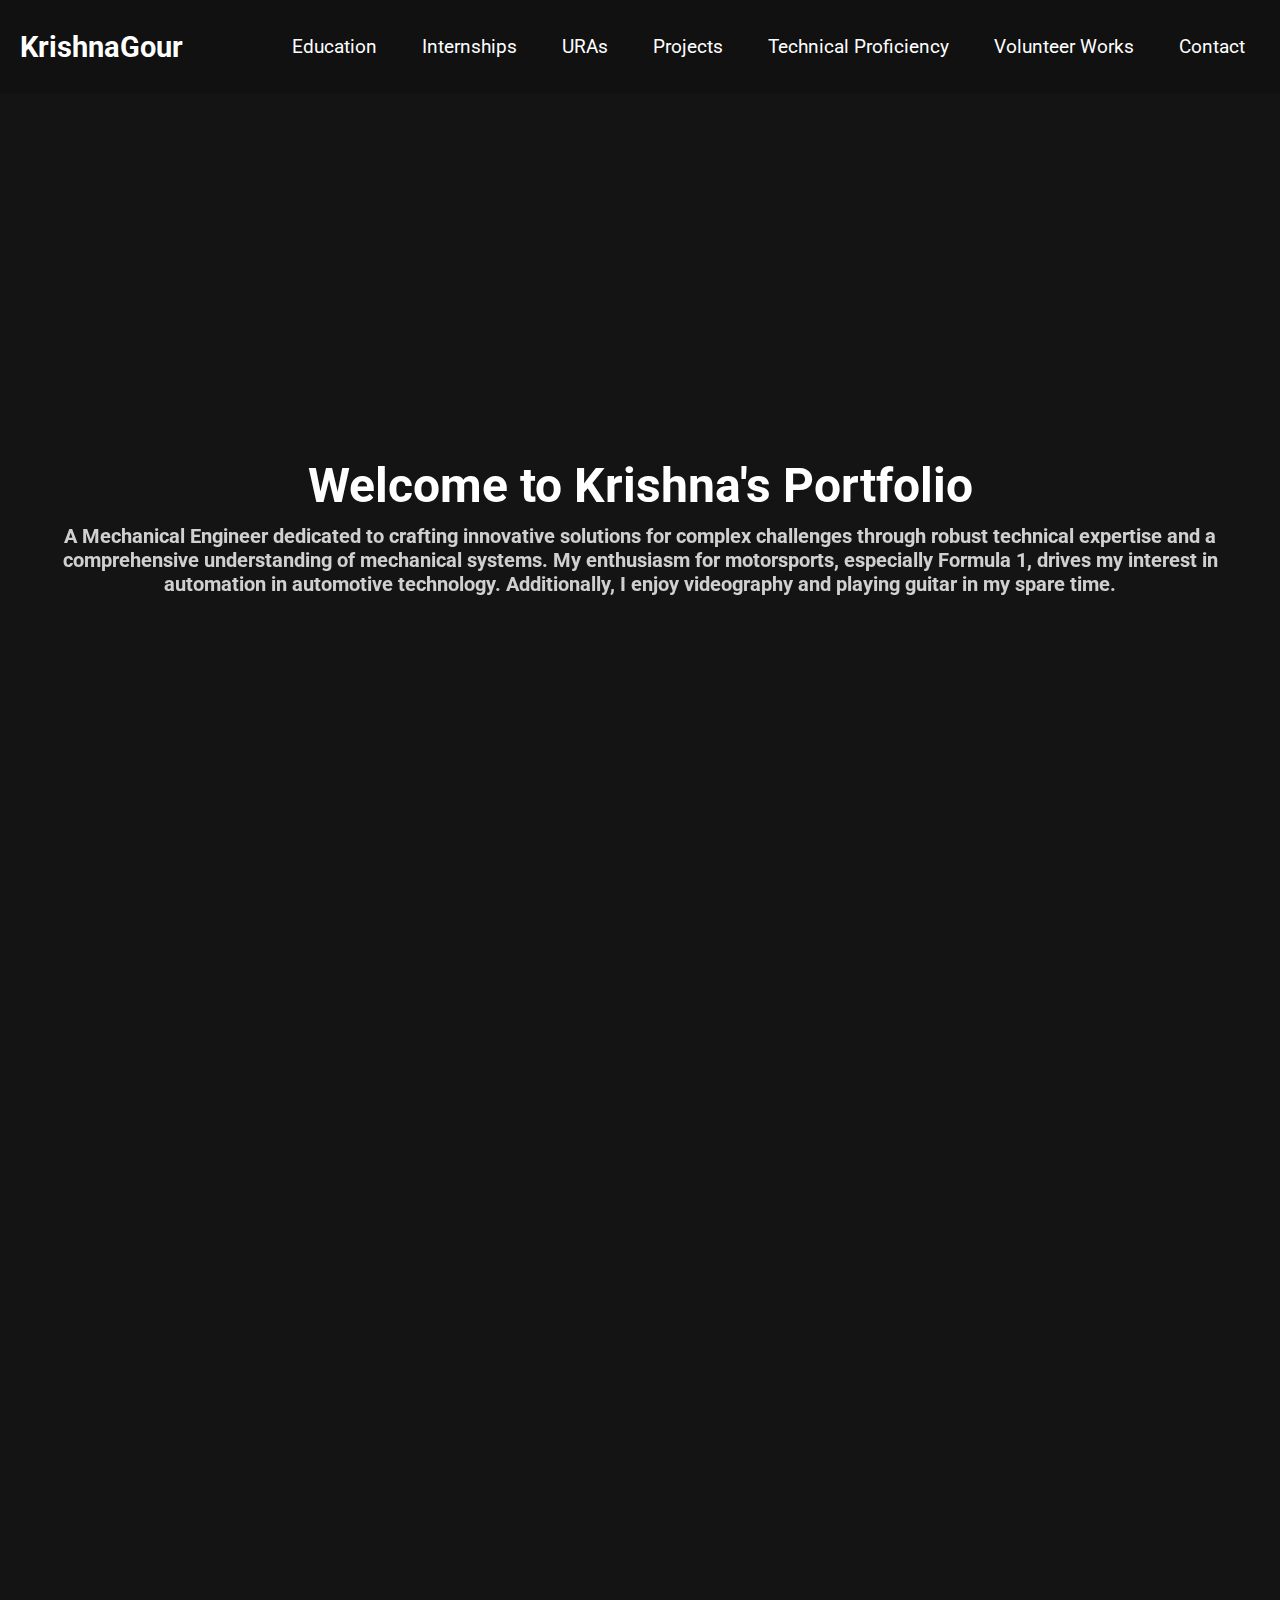
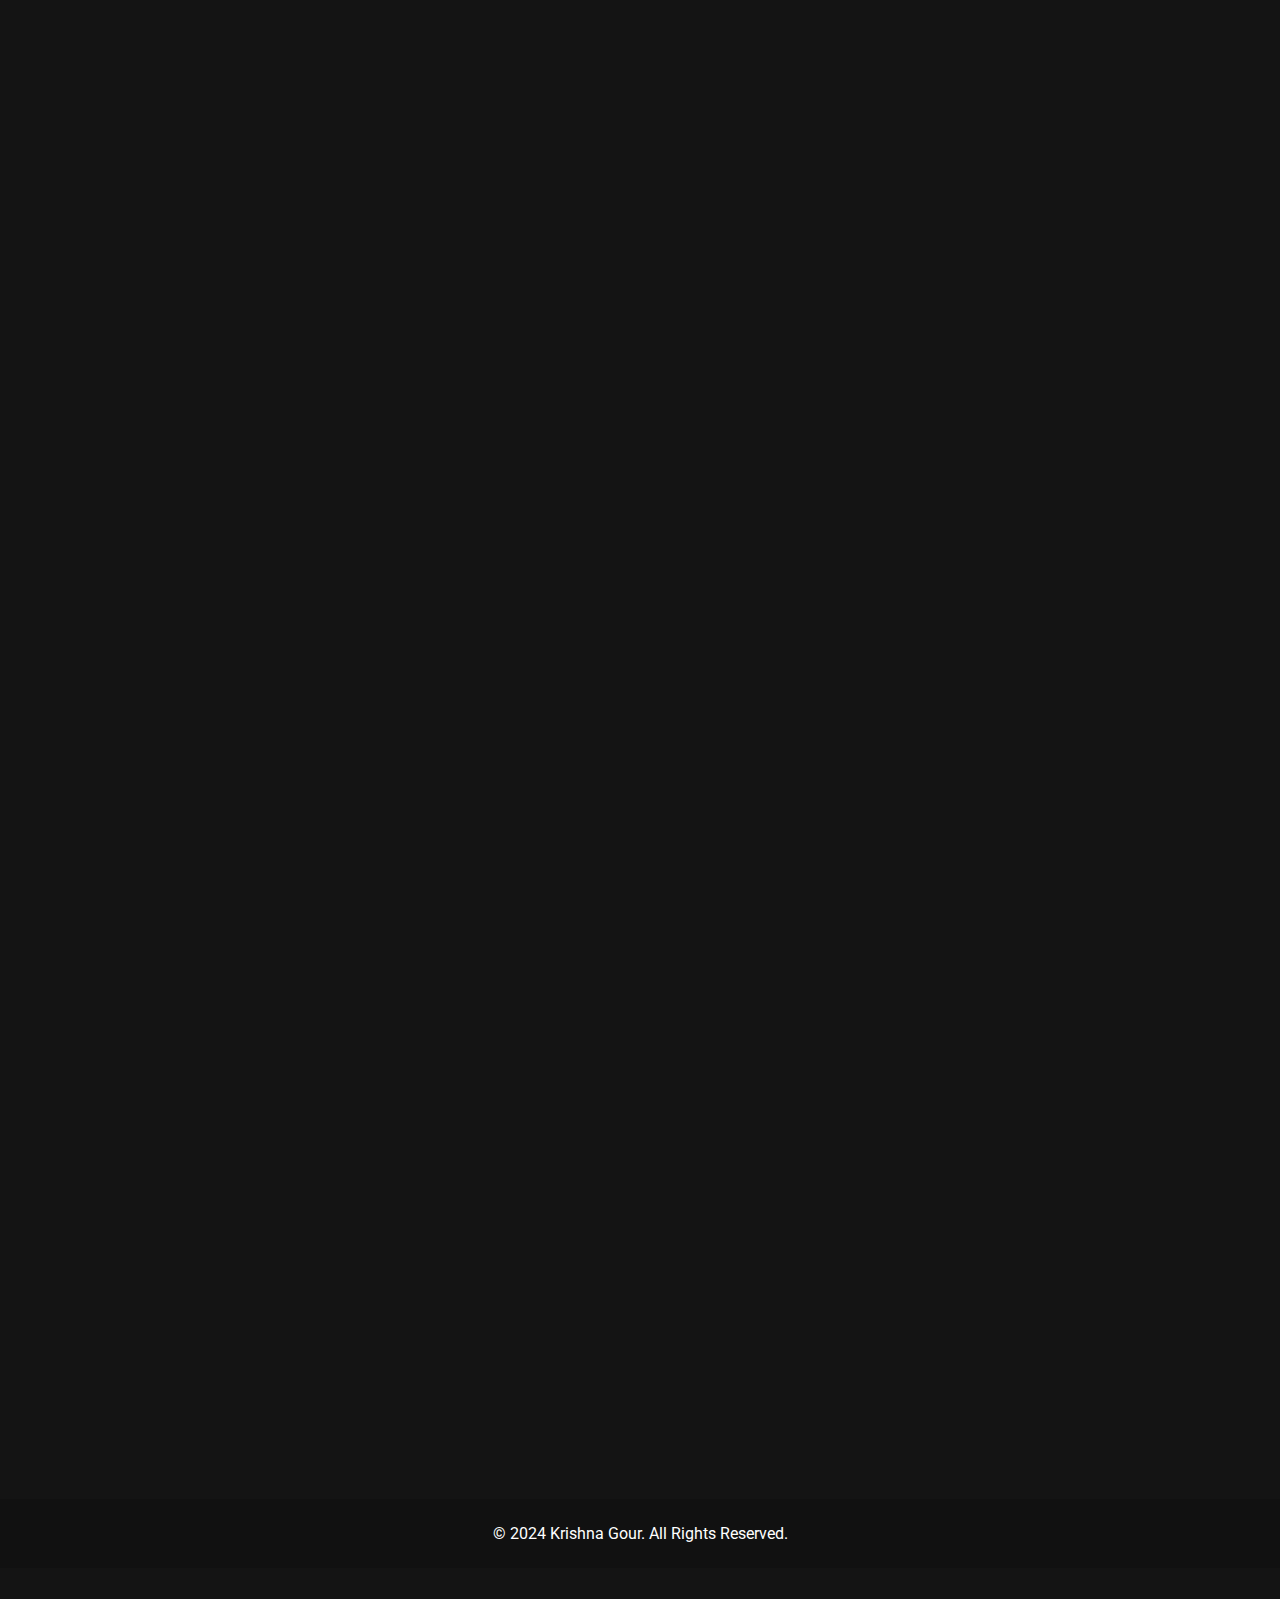
==== commit 798ed3e8: "Update index.html" ====
--- a/index.html
+++ b/index.html
@@ -1,4 +1,4 @@
-<!DOCTYPE html> 
+<!DOCTYPE html>
 <html lang="en">
 <head>
   <meta charset="UTF-8">
@@ -16,23 +16,23 @@
     AOS.init();
   </script>
 
-  <nav id="navbar">
-    <div id="logo">KrishnaGour</div>
-    <div id="menu-toggle" onclick="toggleMenu()">☰</div>
-    <div id="nav-links">
-      <a href="#education">Education</a>
-      <a href="#experience">Internships</a>
-      <a href="#experience2">URAs</a>
-      <a href="#projects">Projects</a>
-      <a href="#skills">Technical Proficiency</a>
-      <a href="#experience3">Volunteer Works</a>
-      <a href="#contact">Contact</a>
-    </div>
-  </nav>
+  <div id="main-container">
+    <nav id="navbar">
+      <div id="logo">KrishnaGour</div>
+      <div id="menu-toggle" onclick="toggleMenu()">☰</div>
+      <div id="nav-links">
+        <a href="#education">Education</a>
+        <a href="#experience">Internships</a>
+        <a href="#experience2">URAs</a>
+        <a href="#projects">Projects</a>
+        <a href="#skills">Technical Proficiency</a>
+        <a href="#experience3">Volunteer Works</a>
+        <a href="#contact">Contact</a>
+      </div>
+    </nav>
 
-  <div id="main-container" data-aos="fade-up">
     <header id="hero">
-      <div id="hero-text">
+      <div id="hero-text" data-aos="fade-up">
         <h1>Welcome to Krishna's Portfolio</h1>
         <h2>A Mechanical Engineer dedicated to crafting innovative solutions for complex challenges through robust technical expertise and a comprehensive understanding of mechanical systems. My enthusiasm for motorsports, especially Formula 1, drives my interest in automation in automotive technology. Additionally, I enjoy videography and playing guitar in my spare time.</h2>
       </div>
@@ -65,14 +65,39 @@
       <div class="slider-container">
         <div class="slide">
           <h3>Oil India Ltd., Jodhpur (Jun 2024 - Jul 2024)</h3>
-          <p>• Designed a diesel generator optimized for thermal efficiency and reliable performance in ambient temperatures exceeding 50°C.</p>
-          <p>• Managed procurement of components by coordinating with vendors, requesting quotes, and negotiating for cost-effective solutions.</p>
-          <p>• Conducted research on retrofitting a diesel burner to an LPG burner, exploring potential cost savings and environmental benefits.</p>
+             <p>• Designed a diesel generator optimized for thermal efficiency and reliable performance in ambient temperatures exceeding 50°C.</p>
+             <p>• Managed procurement of components by coordinating with vendors, requesting quotes, and negotiating for cost-effective solutions.</p>
+             <p>• Conducted research on retrofitting a diesel burner to an LPG burner, exploring potential cost savings and environmental benefits.</p>
         </div>
         <div class="slide">
           <h3>Birla Furukawa Fibre Optics, Goa (Jun 2023 - Aug 2023)</h3>
-          <p>• Developed an innovative cooling method for molten Silica Preform, significantly reducing Helium consumption and enhancing process efficiency, while ensuring minimal modifications to the existing system.</p>
-          <p>• Designed a recycling system to recover Deuterium gas wasted during the Gas Dozing process, reducing resource loss and improving operational efficiency.</p>
+             <p>• Developed an innovative cooling method for molten Silica Preform, significantly reducing Helium consumption and enhancing process efficiency, while ensuring minimal modifications to the existing system.</p>
+             <p>• Designed a recycling system to recover Deuterium gas wasted during the Gas Dozing process, reducing resource loss and improving operational efficiency.</p>
+        </div>
+      </div>
+    </section>
+
+    <section id="experience2" class="category slider" data-aos="fade-up">
+      <h2>Undergraduate Research Assistance</h2>
+      <div class="slider-container">
+        <div class="slide">
+          <h3>WILP, BITS Pilani (Upcoming: January 2025 – May 2025) </h3>
+          <h4>Title: Advancements in Post-Quantum Cryptography </h4>
+             <p>• The project will focus on implementing PQC algorithms, such as CRYSTALS-Kyber, to secure V2X communications</p>
+             <p>• It will focus on ensuring sensor data integrity and protecting Over-the-Air (OTA) updates from unauthorized access.</p>
+             <p>• It will involve proposing hybrid cryptographic solutions to enable a seamless transition to quantum-safe systems in automotive cybersecurity.</p>
+        </div>
+        <div class="slide">
+          <h3>Physics Department, BITS Pilani, Hyderabad Campus (Upcoming: January 2025 – May 2025) </h3>
+          <h4>Title: Schlieren Imaging for Microfluidic Channels </h4>
+             <p>• The project will focus on using various imaging techniques, including optical and fluorescence microscopy, particle movement, and diffusion processes.</p>
+             <p>• The project is aimed to optimize microfluidic system performance for applications in chemical reactions, biological assays, and lab-on-a-chip technologies.</p>
+        </div>
+        <div class="slide">
+          <h3>Mechanical Department, BITS Pilani, Hyderabad Campus (Aug 2024 - Nov 2024) </h3>
+          <h4>Title: Development of Algorithms for Advanced Surveillance Systems </h4>
+             <p>• Contributed to a DRDO-funded project leveraging computer vision techniques to transform surveillance technology, enhancing object detection, real-time monitoring, and situational awareness for military applications.</p>
+             <p>• Utilized advanced methods in image processing, machine learning, and deep learning to achieve project goals.</p>
         </div>
       </div>
     </section>
@@ -87,6 +112,50 @@
         <div class="slide">
           <h3>Rocket Fuel Simulation</h3>
           <p>Simulation and study of various fuel mixtures, analyzing their impact on flight dynamics, combustion efficiency, burn rates, and overall propulsion performance.</p>
+        </div>
+      </div>
+    </section>
+
+    <section id="skills" class="category slider" data-aos="fade-up">
+      <h2>Technical Proficiency</h2>
+      <div class="slider-container">
+        <div class="slide">
+          <h3>Simulation Softwares</h3>
+          <p>Vector CANoe, CARLA, CATIA, ANSYS, MATLAB, SolidWorks, OpenRocket.</p>
+        </div>
+        <div class="slide">
+          <h3>CAD Softwares</h3>
+          <p>AutoCAD, Fusion 360, Creo, Blender</p>
+        </div>
+        <div class="slide">
+          <h3>Automotive Technology</h3>
+          <p>ADAS, IC Engines, ECUs, Sensors, Actuators, Controllers, CAN, AUTOSAR.</p>
+        </div>
+        <div class="slide">
+          <h3>Thermal Engineering</h3>
+          <p>Thermodynamics, Heat Transfer, Fluid Mechanics and Dynamics.</p>
+        </div>
+        <div class="slide">
+          <h3>Programming Languages</h3>
+          <p>C, C++, SQL</p>
+        </div>
+        <div class="slide">
+          <h3>Computer Vision</h3>
+          <p>Image Processing, Object Detection and Tracking.</p>
+        </div>
+        <div class="slide">
+          <h3>Others</h3>
+          <p>Arduino, Web Development, Mathematics, Physics, Videography</p>
+        </div>
+      </div>
+    </section>
+
+    <section id="experience3" class="category slider" data-aos="fade-up">
+      <h2>Volunteer Works</h2>
+      <div class="slider-container">
+        <div class="slide">
+          <h3>Head of Department Of Visual Effects, BITS Pilani, Hyderabad Campus (Jun 2023 - Jun 2024)</h3>
+             <p>Served as the Head of Department leading a team to create high-quality visual effects for college festivals and events, overseeing project planning, execution, and team coordination</p>
         </div>
       </div>
     </section>
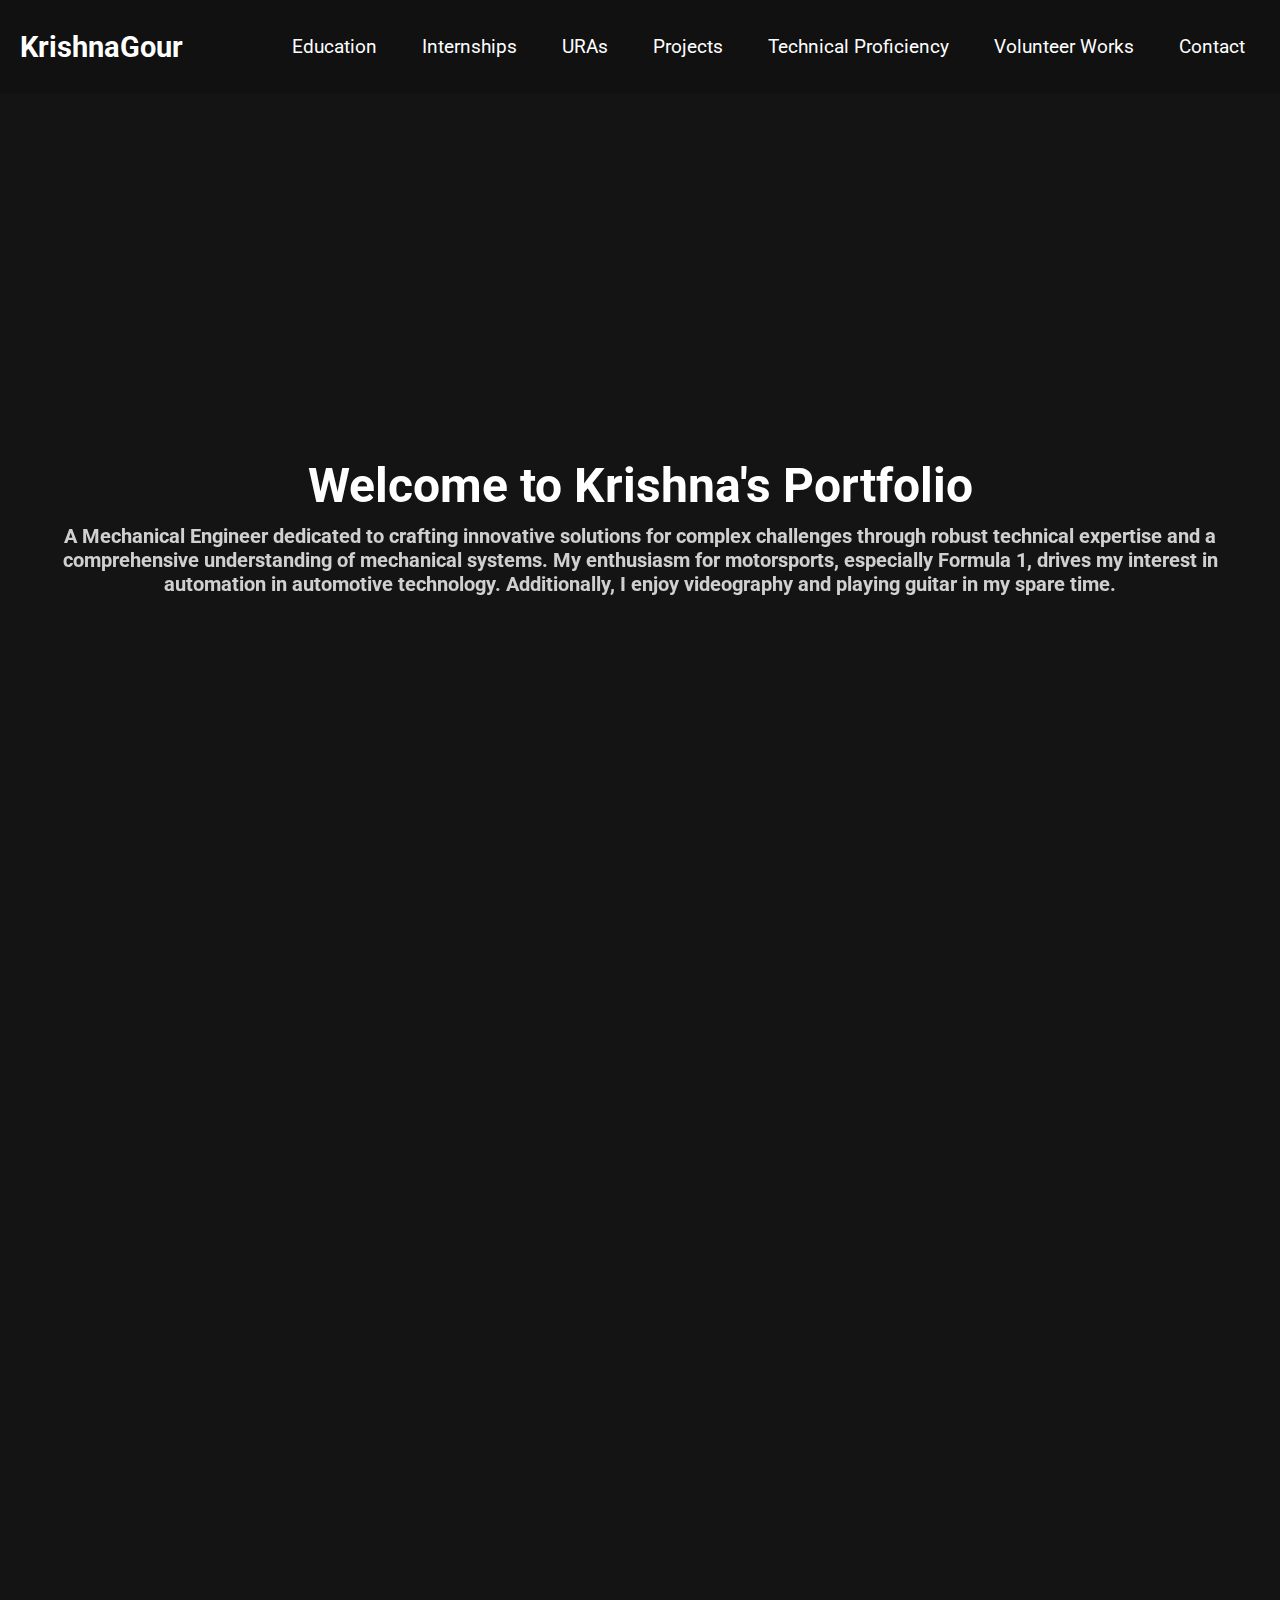
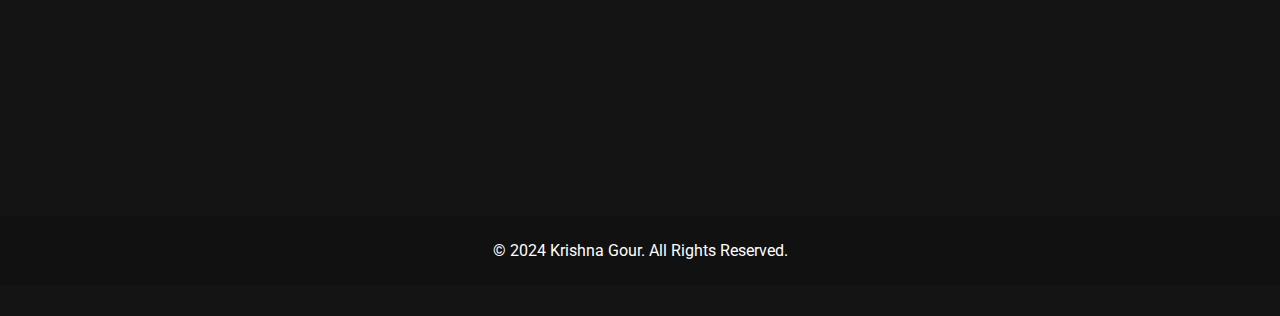
==== commit 162c8687: "Update index.html" ====
--- a/index.html
+++ b/index.html
@@ -160,6 +160,147 @@
       </div>
     </section>
 
+    <style>
+      body {
+        font-family: 'Roboto', sans-serif;
+        background-color: #141414;
+        color: white;
+        margin: 0;
+        padding: 0;
+      }
+      #endorsement-list {
+        display: flex;
+        overflow-x: scroll;
+        padding: 20px;
+        gap: 20px;
+        scroll-snap-type: x mandatory;
+      }
+      .endorsement-item {
+        background-color: #222;
+        padding: 20px;
+        border-radius: 8px;
+        width: 300px;
+        flex-shrink: 0;
+        box-sizing: border-box;
+        text-align: left;
+        scroll-snap-align: start;
+        opacity: 0.8;
+        transition: transform 0.3s ease, opacity 0.3s ease;
+      }
+      .endorsement-item:hover {
+        transform: scale(1.05);
+        opacity: 1;
+      }
+      #add-endorsement {
+        margin-top: 20px;
+        text-align: center;
+        cursor: pointer;
+        font-size: 16px;
+        color: #e50914;
+        border: 1px solid #e50914;
+        padding: 8px 15px;
+        border-radius: 20px;
+        display: inline-block;
+        transition: background-color 0.3s;
+      }
+      #add-endorsement:hover {
+        background-color: #e50914;
+        color: white;
+      }
+      form {
+        display: none;
+        margin-top: 20px;
+        padding: 20px;
+        background: #111;
+        border: 1px solid #e50914;
+        border-radius: 8px;
+      }
+      input, textarea {
+        width: 100%;
+        margin-bottom: 10px;
+        padding: 10px;
+        background: #222;
+        color: white;
+      }
+      button {
+        padding: 8px 15px;
+        background-color: #e50914;
+        color: white;
+        border: none;
+        border-radius: 20px;
+        cursor: pointer;
+        transition: background-color 0.3s;
+      }
+      button:hover {
+        background-color: #b30e11;
+      }
+    </style>
+
+  <script src="https://cdn.jsdelivr.net/npm/aos@2.3.4/dist/aos.js"></script>
+  <script>
+    AOS.init();
+  </script>
+
+    <section id="endorsements" class="category slider" data-aos="fade-up">
+      <h2>Endorsements</h2>
+      <div id="endorsement-list"></div>
+      <div id="add-endorsement">+ Add Endorsement</div>
+
+      <form id="endorsementForm">
+        <label for="name">Your Name:</label>
+        <input type="text" id="name" name="name" required />
+
+        <label for="company">Company:</label>
+        <input type="text" id="company" name="company" required />
+
+        <label for="role">Role:</label>
+        <input type="text" id="role" name="role" required />
+
+        <label for="endorsement">Endorsement:</label>
+        <textarea id="endorsement" name="endorsement" rows="4" required></textarea>
+
+        <button type="submit">Submit</button>
+      </form>
+    </section>
+  </div>
+
+  <script>
+    const endorsements = [];
+
+    document.getElementById('endorsementForm').addEventListener('submit', function (event) {
+      event.preventDefault();
+
+      const formData = {
+        name: document.getElementById('name').value,
+        company: document.getElementById('company').value,
+        role: document.getElementById('role').value,
+        endorsement: document.getElementById('endorsement').value,
+      };
+
+      endorsements.push(formData);
+      displayEndorsements();
+
+      alert('Thank you for your endorsement!');
+      document.getElementById('endorsementForm').reset();
+      document.getElementById('endorsementForm').style.display = 'none';
+    });
+
+    document.getElementById('add-endorsement').addEventListener('click', function () {
+      document.getElementById('endorsementForm').style.display = 'block';
+    });
+
+    function displayEndorsements() {
+      const list = document.getElementById('endorsement-list');
+      list.innerHTML = '';
+      endorsements.forEach(item => {
+        const div = document.createElement('div');
+        div.classList.add('endorsement-item');
+        div.innerHTML = `<strong>${item.name}</strong><br><em>${item.company}, ${item.role}</em><p>${item.endorsement}</p>`;
+        list.appendChild(div);
+      });
+    }
+  </script>
+    
     <section id="contact" class="category" data-aos="fade-up">
       <h2>Contact</h2>
       <div class="item">
